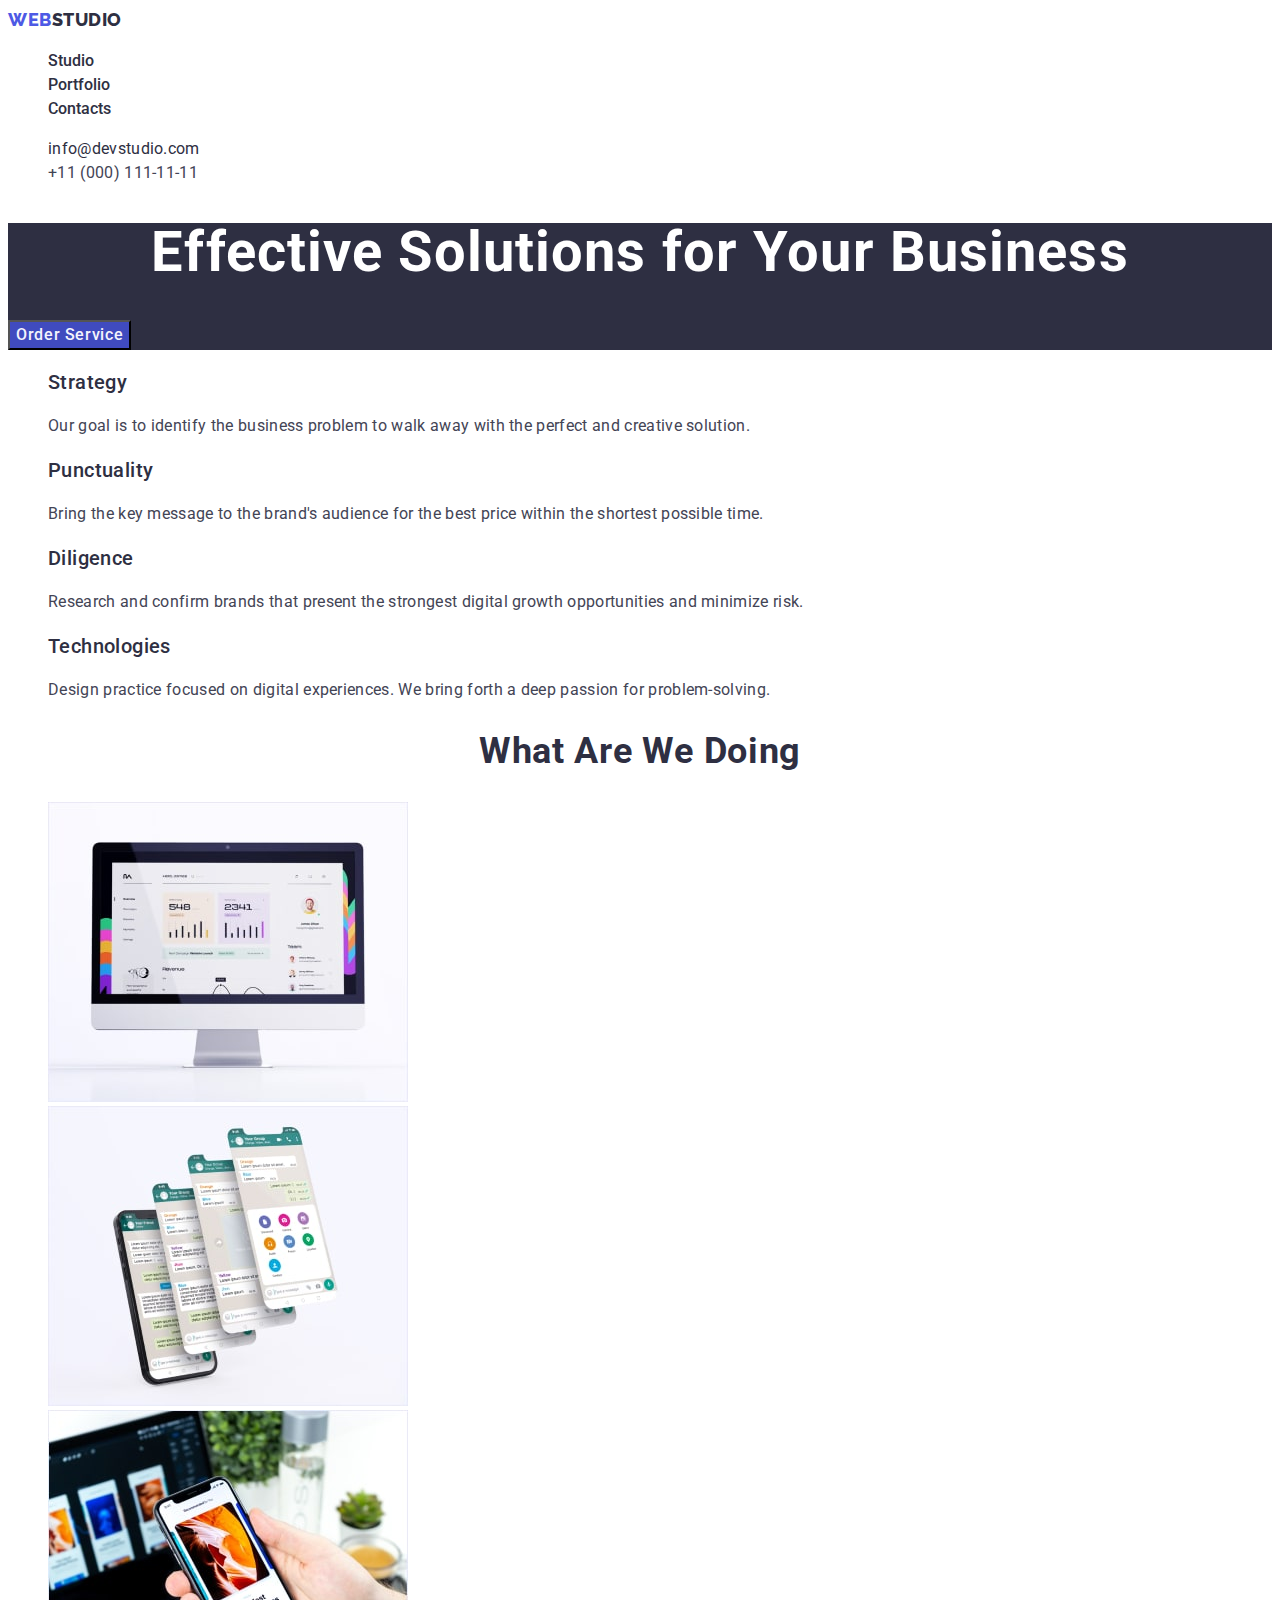
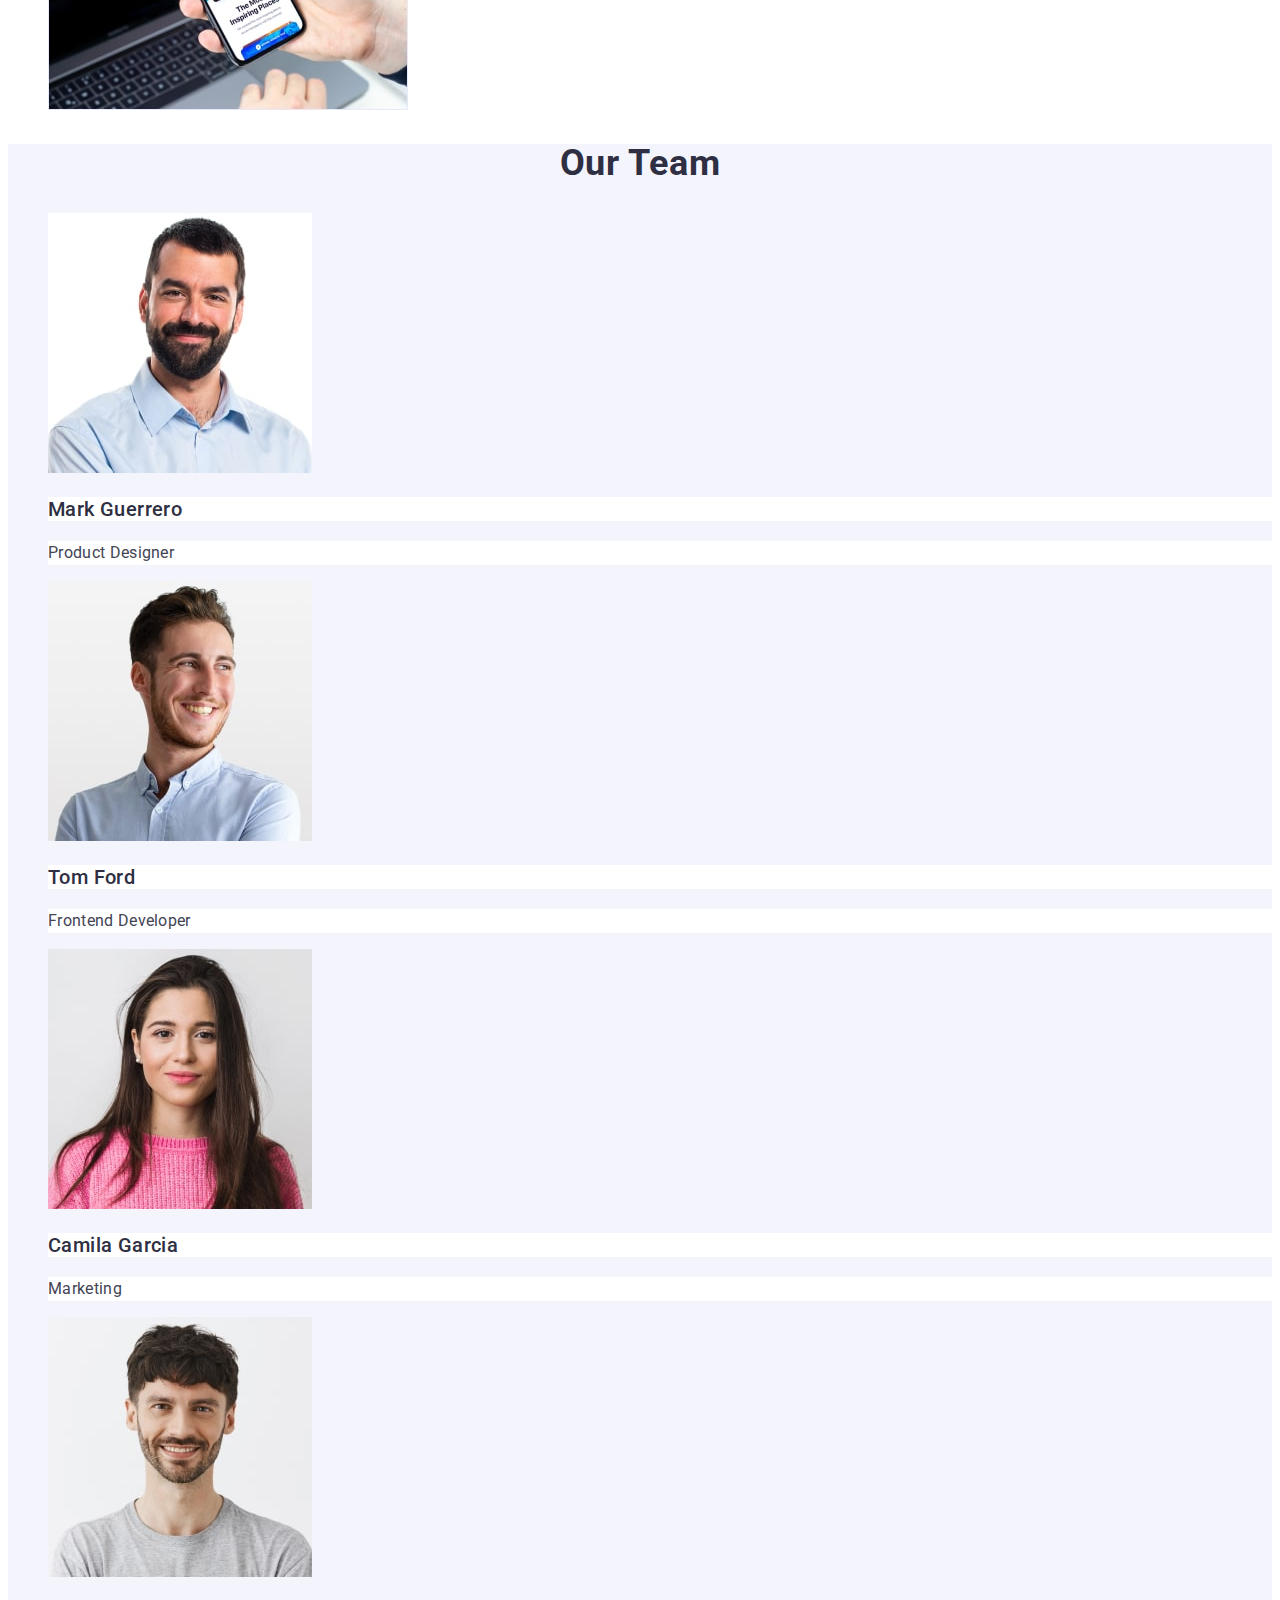
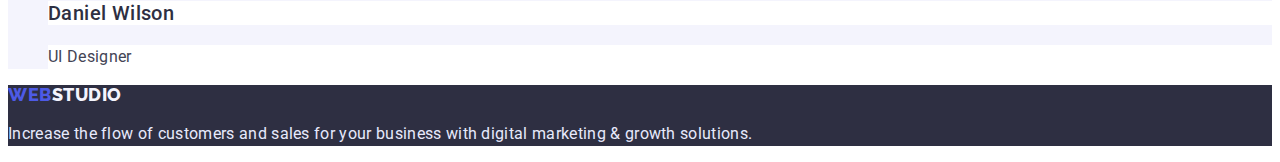
==== index.html @ a4a8c256 "Initial commit" ====
<!DOCTYPE html>
<html lang="en">
  <head>
    <meta charset="UTF-8" />
    <meta http-equiv="X-UA-Compatible" content="IE=edge" />
    <meta name="viewport" content="width=device-width, initial-scale=1.0" />
    <title>Студия</title>
    <link rel="preconnect" href="https://fonts.googleapis.com" />
    <link rel="preconnect" href="https://fonts.gstatic.com" crossorigin />
    <link
      href="https://fonts.googleapis.com/css2?family=Raleway:wght@800&family=Roboto:wght@400;500;700;900&display=swap"
      rel="stylesheet"
    />
    <link rel="stylesheet" href="./CSS/style.css" />
  </head>
  <body>
    <!-- Top line -->
    <header>
      <nav class="site-nav">
        <a class="link" href="./index.html"
          ><span class="logo">Web</span><span class="logo-st">Studio</span></a
        >
        <ul class="site-nav list">
          <li>
            <a class="site-nav link" href="./index.html" target="_blank"
              >Studio</a
            >
          </li>
          <li>
            <a class="site-nav link" href="./portfolio.html">Portfolio</a>
          </li>
          <li><a class="site-nav link" href="">Contacts</a></li>
        </ul>
      </nav>
      <address>
        <ul class="auto-nav list">
          <li>
            <a class="info" href="mailto:info@devstudio.com"
              >info@devstudio.com</a
            >
          </li>
          <li>
            <a class="info-tel" href="tel:+110001111111">+11 (000) 111-11-11</a>
          </li>
        </ul>
      </address>
    </header>
    <main>
      <!--Hero-->
      <section class="hero">
        <h1 class="hero-title">Effective Solutions for Your Business</h1>
        <button class="button-hero" type="button">Order Service</button>
      </section>
      <!-- Section-1-->
      <section class="section-benefit">
        <h2 class="visually-hidden">Benefit</h2>
        <ul class="list-benefit list">
          <li>
            <h3 class="list-benefit-item">Strategy</h3>
            <p class="list-benefit-text">
              Our goal is to identify the business problem to walk away with the
              perfect and creative solution.
            </p>
          </li>
          <li>
            <h3 class="list-benefit-item">Punctuality</h3>
            <p class="list-benefit-text">
              Bring the key message to the brand's audience for the best price
              within the shortest possible time.
            </p>
          </li>
          <li>
            <h3 class="list-benefit-item">Diligence</h3>
            <p class="list-benefit-text">
              Research and confirm brands that present the strongest digital
              growth opportunities and minimize risk.
            </p>
          </li>
          <li>
            <h3 class="list-benefit-item">Technologies</h3>
            <p class="list-benefit-text">
              Design practice focused on digital experiences. We bring forth a
              deep passion for problem-solving.
            </p>
          </li>
        </ul>
      </section>
      <!-- section-2 -->
      <section class="section">
        <h2 class="section-title">What are we doing</h2>
        <ul class="list-simple list">
          <li>
            <img
              src="./images/monitor.jpg"
              alt="monitor"
              width="360"
              height="300"
            />
          </li>
          <li>
            <img
              src="./images/smartphone.jpg"
              alt="smartphone"
              width="360"
              height="300"
            />
          </li>
          <li>
            <img
              src="./images/mscolor.jpg"
              alt="mscolor"
              width="360"
              height="300"
            />
          </li>
        </ul>
      </section>
      <!-- Section-3 -->
      <section class="section-team">
        <h2 class="section-title">Our Team</h2>
        <ul class="list-team list">
          <li>
            <img
              src="./images/imgmarkguerrero.jpg"
              alt="Mark-Guerrero"
              width="264"
              height="260"
            />
            <h3 class="list-team-name">Mark Guerrero</h3>
            <p class="list-team-prof">Product Designer</p>
          </li>
          <li>
            <img
              src="./images/imgtomford.jpg"
              alt="Tom-Ford"
              width="264"
              height="260"
            />
            <h3 class="list-team-name">Tom Ford</h3>
            <p class="list-team-prof">Frontend Developer</p>
          </li>
          <li>
            <img
              src="./images/imgcamilagarcia.jpg"
              alt="Camila-Garcia"
              width="264"
              height="260"
            />
            <h3 class="list-team-name">Camila Garcia</h3>
            <p class="list-team-prof">Marketing</p>
          </li>
          <li>
            <img
              src="./images/imgdanielwilson.jpg"
              alt="Daniel-Wilson"
              width="264"
              height="260"
            />
            <h3 class="list-team-name">Daniel Wilson</h3>
            <p class="list-team-prof">UI Designer</p>
          </li>
        </ul>
      </section>
    </main>
    <!-- Footer  -->
    <footer class="appeal">
      <a class="link" href="./index.html"
        ><span class="logo">Web</span><span class="logo-second">Studio</span></a
      >
      <p class="appeal-text">
        Increase the flow of customers and sales for your business with digital
        marketing & growth solutions.
      </p>
    </footer>
  </body>
</html>
---- CSS/style.css ----
/* цвет основного текста  #2E2F42 */
/* цвет вторичного текста #434455 */
/* белый #FFFFFF */
/* акцент #4D5AE5 */
/* призыв под логотипом #E7E9FC
/* цвет лого "studio" #F4F4FD */
/* цвет фона хедера #FFFFFF */
/* цвет фона  Hero #2E2F42 */
/* цвет фона Section 1 #E5E5E5 */
/* цвет фона Section 2 #E5E5E5 */
/* цвет фона Section 3 #F4F4FD */
/* цвет фона футера #2E2F42 */
:root {
  --primary-text-color: #2e2f42;
  --title-text-color: #434455;
  --accent: #4d5ae5;
  --primary-white-color: #ffffff;
  --primery-btn-color: #f4f4fd;
}

body {
  font-family: "Roboto", sans-serif;
  background: var(--primary-white-color);
  color: var(--primary-text-color);
}
address {
  font-style: normal;
}
.list {
  list-style: none;
}
.link {
  text-decoration: none;
}
/* -----------------Site Nav----------- */
.site-nav .link {
  font-weight: 500;
  font-size: 16px;
  line-height: 1.5;
  color: var(--primary-text-color);
}
.site-nav:hover,
.site-nav:focus {
  color: var(--accent);
}
.auto-nav {
  font-size: 16px;
  line-height: 1.5;
  color: var(--primary-text-color);
}
/* -----------------header---------------- */
.logo {
  font-family: "Raleway", sans-serif;
  font-weight: 800;
  font-size: 18px;
  line-height: 1.33px;
  color: var(--accent);
  letter-spacing: 0.03em;
  text-transform: uppercase;
}

.logo-st {
  font-family: "Raleway", sans-serif;
  font-weight: 800;
  font-size: 18px;
  line-height: 1.33;
  color: var(--primary-text-color);
  letter-spacing: 0.03em;
  text-transform: uppercase;
}
.info {
  text-decoration: none;
  color: var(--primary-text-color);
  letter-spacing: 0.02em;
}
.info:hover,
.info:focus {
  color: var(--accent);
}
.info-tel {
  text-decoration: none;
  color: var(--title-text-color);
  letter-spacing: 0.02em;
}
.info-tel:hover,
.info-tel:focus {
  color: var(--accent);
}
/* ------------HERO---------------------- */
.hero {
  background: #2e2f42;
}
.hero-title {
  font-size: 56px;
  line-height: 1.07;
  color: var(--primary-white-color);
  text-align: center;
  letter-spacing: 0.02em;
}
/* -------------Section---------------- */
.section {
  color: var(--primary-text-color);
  background: var(--primary-white-color);
}
.section-title {
  font-weight: 700;
  font-size: 36px;
  line-height: 1.11;
  color: var(--primary-text-color);
  text-align: center;
  letter-spacing: 0.02em;
  text-transform: capitalize;
}
.list-benefit {
  color: var(--primary-text-color);
}
.list-benefit-item {
  font-weight: 500;
  font-size: 20px;
  line-height: 1.2;
  color: var(--primary-text-color);
  letter-spacing: 0.02em;
}
.list-benefit-text {
  font-size: 16px;
  line-height: 1.5;
  color: var(--title-text-color);
  letter-spacing: 0.02em;
}
.section-team {
  background: var(--primery-btn-color);
}
.list-team {
}
.list-team-name {
  font-weight: 500;
  font-size: 20px;
  line-height: 1.2;
  color: var(--primary-text-color);

  letter-spacing: 0.02em;
  background: var(--primary-white-color);
}
.list-team-prof {
  font-size: 16px;
  line-height: 1.5;
  color: var(--title-text-color);

  letter-spacing: 0.02em;
  background: var(--primary-white-color);
}

/*----------------- Footer------------ */
.appeal {
  background: var(--primary-text-color);
}
.logo-second {
  font-family: "Raleway", sans-serif;
  font-weight: 800;
  font-size: 18px;
  line-height: 1.16;
  color: var(--primery-btn-color);
  letter-spacing: 0.03em;
  text-transform: uppercase;
}
.appeal-text {
  font-size: 16px;
  line-height: 1.5;
  color: #e7e9fc;
  letter-spacing: 0.02em;
}
/*------------Button Hero ---------------*/
.button-hero {
  font-family: "Roboto", sans-serif;
  font-weight: 500;
  font-size: 16px;
  line-height: 1.5;
  display: flex;
  align-items: center;
  letter-spacing: 0.04em;
  color: var(--primery-btn-color);
  background: #404bbf;
  cursor: pointer;
}
.button-hero:hover,
.button-hero:focus {
  color: #404bbf;
  background: var(--primary-white-color);
}
/* -------------Button---------------- */
.button {
  font-family: "Roboto", sans-serif;
  font-weight: 500;
  font-size: 16px;
  line-height: 1.5;
  align-items: center;
  text-align: center;
  letter-spacing: 0.04em;
  color: var(--accent);
  background: var(--primery-btn-color);
  cursor: pointer;
}
.button:hover,
.button:focus {
  color: var(--primary-white-color);
  background: var(--accent);
}
/* ----------------portfolio file------------------*/
.example-item {
  font-weight: 500;
  font-size: 20px;
  line-height: 1.2;
  letter-spacing: 0.02em;
  color: var(--primary-text-color);
}
.example-title {
  font-size: 16px;
  line-height: 1.5;
  letter-spacing: 0.02em;
  color: var(--title-text-color);
}

/* --------------скрытый заголовок---------------- */
.visually-hidden {
  position: absolute;
  white-space: nowrap;
  width: 1px;
  height: 1px;
  overflow: hidden;
  border: 0;
  padding: 0;
  clip: rect(0 0 0 0);
  clip-path: inset(50%);
  margin: -1px;
}
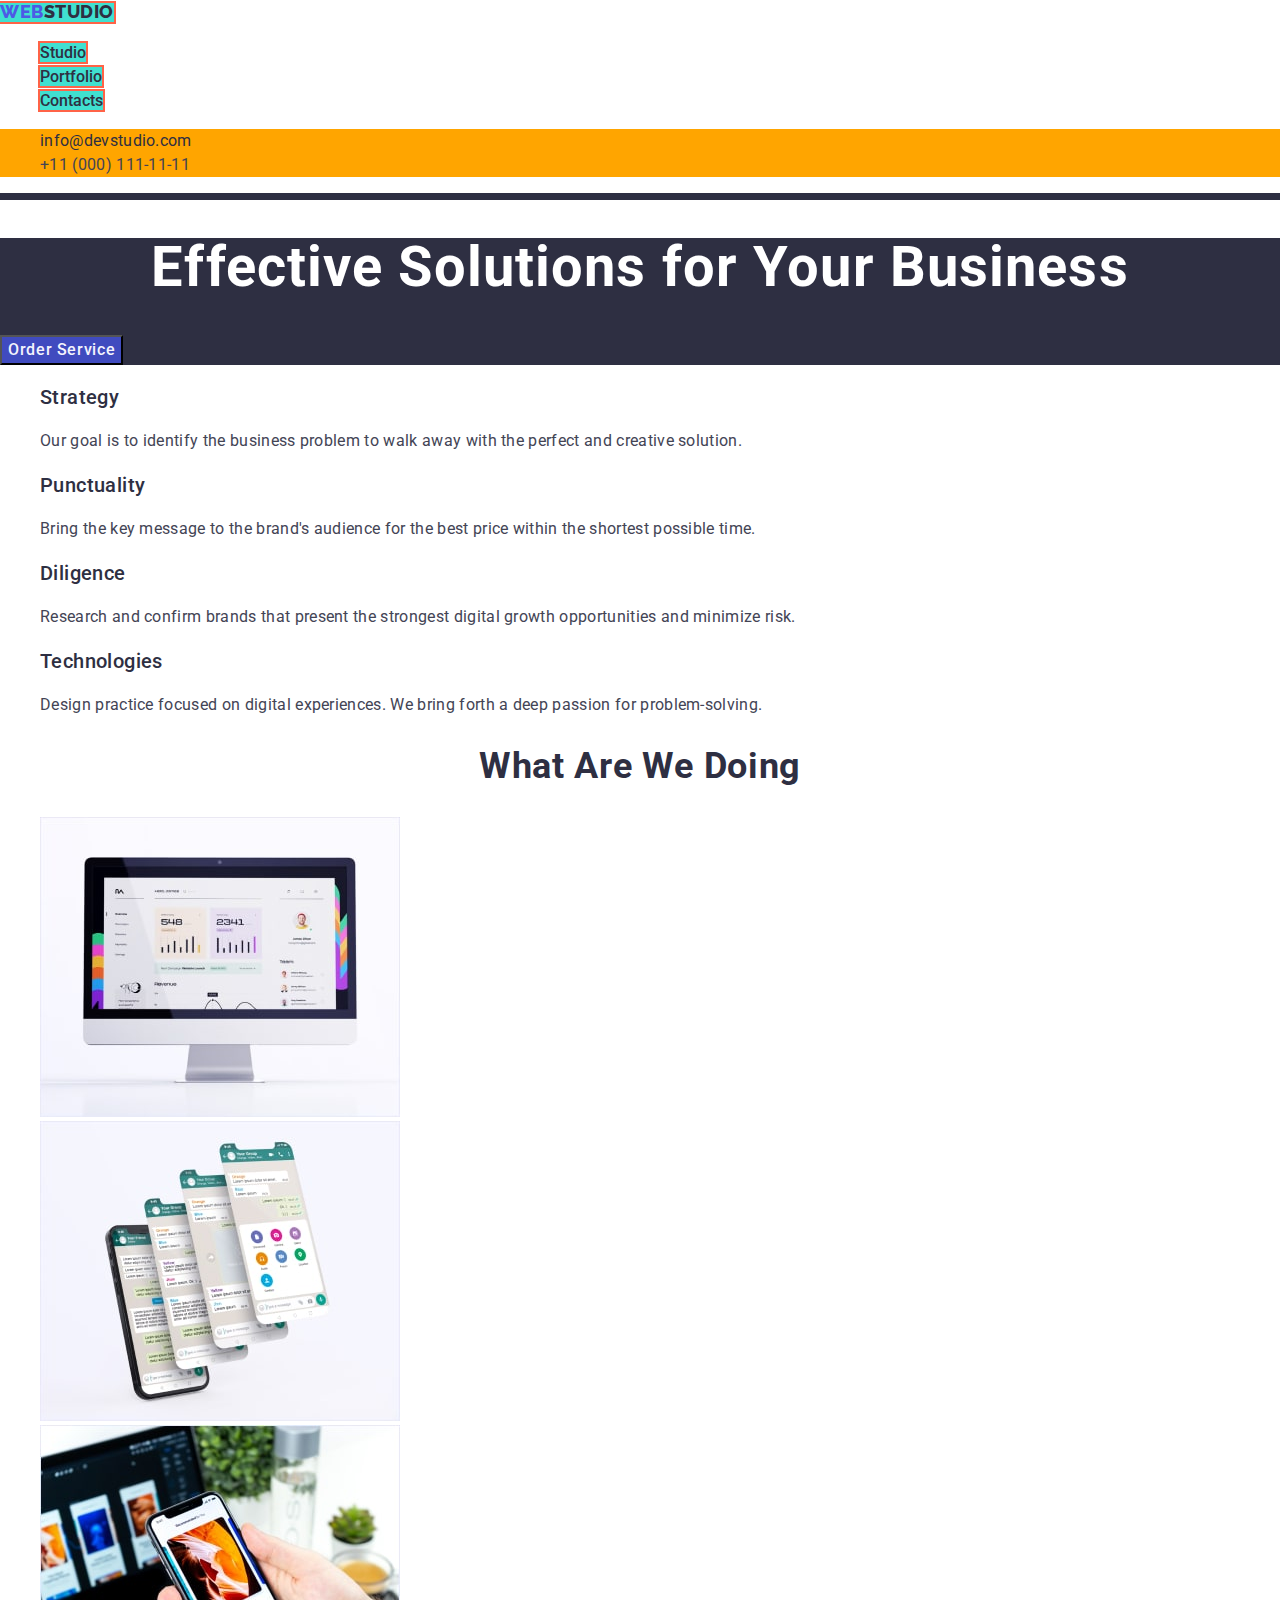
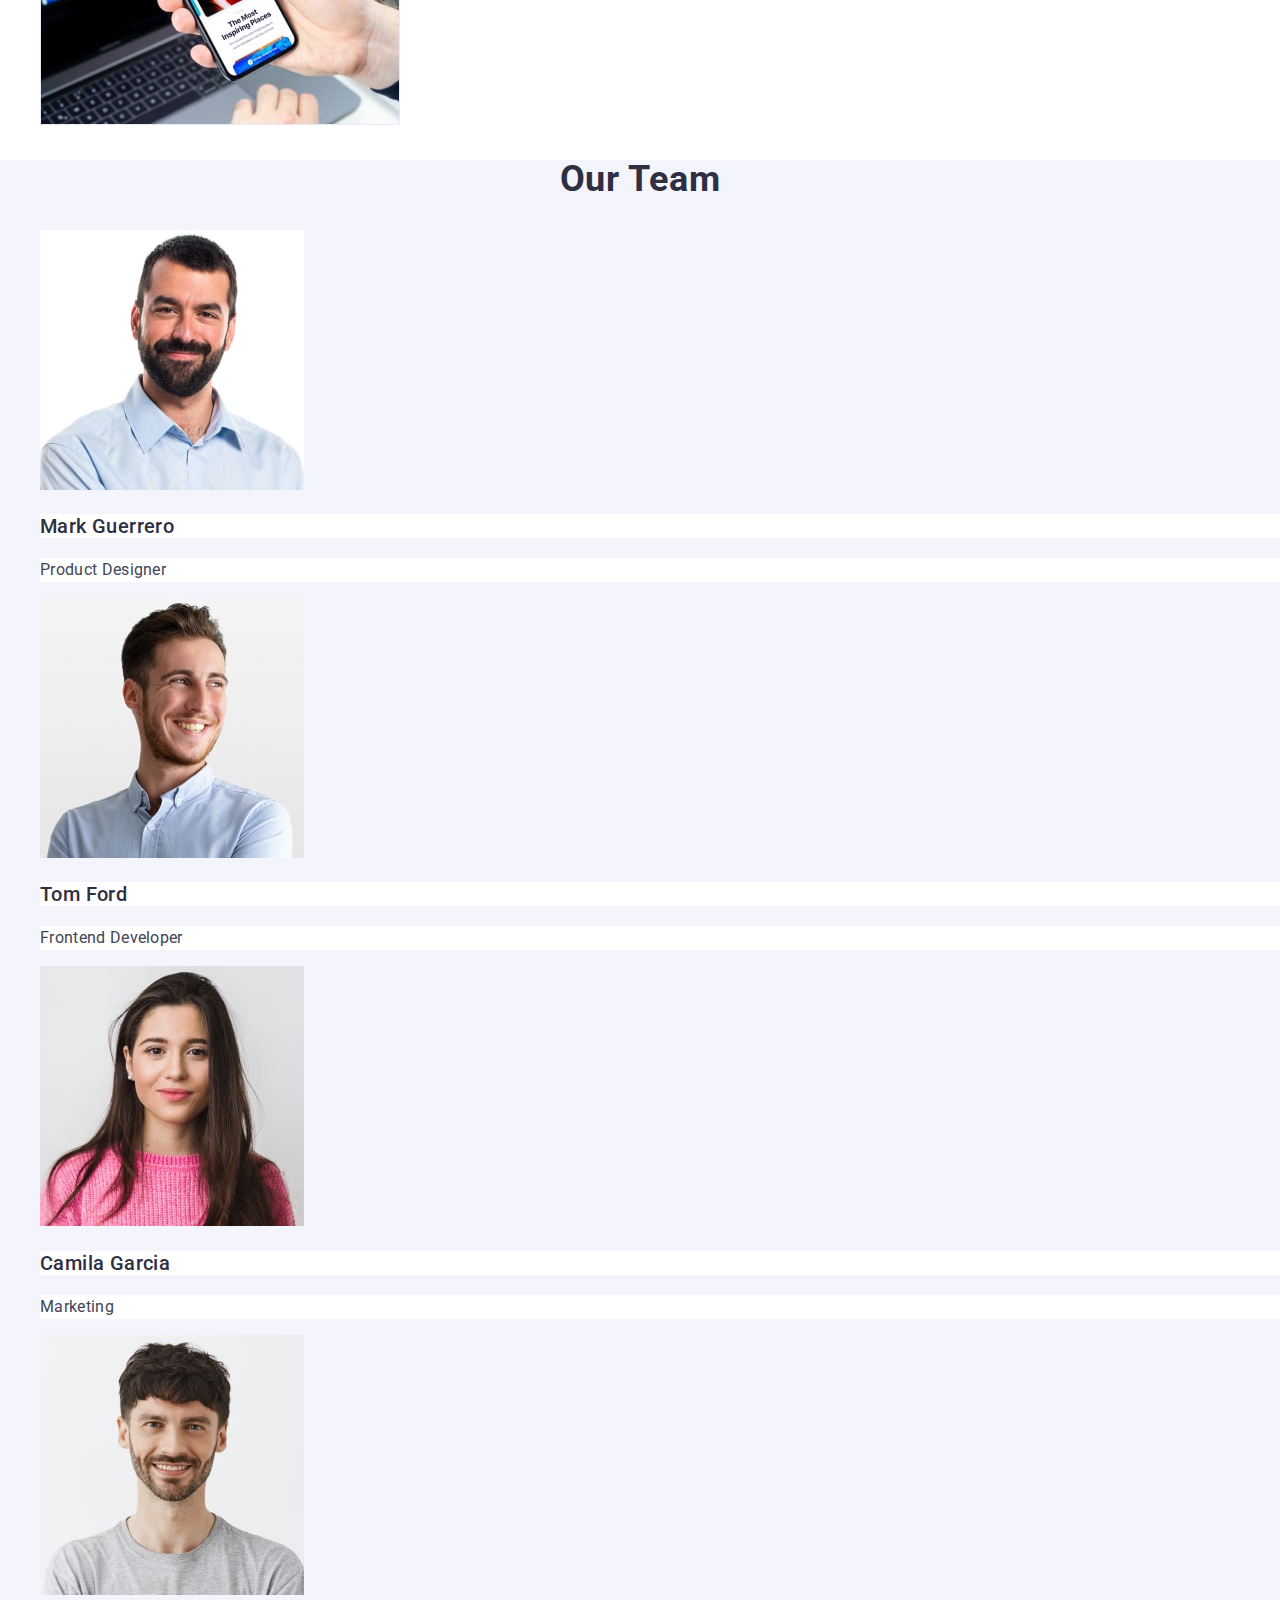
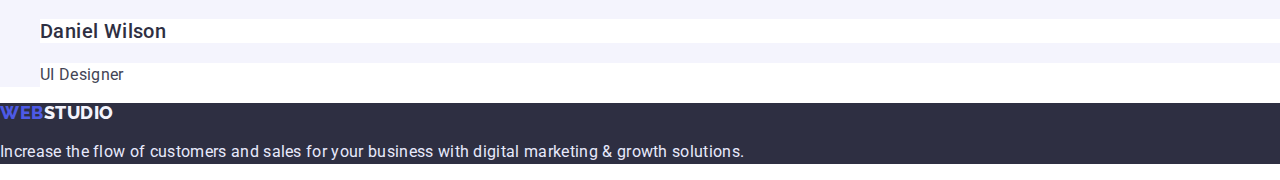
==== commit 4d41f5b6: "вставил нормолайз" ====
--- a/index.html
+++ b/index.html
@@ -11,11 +11,15 @@
       href="https://fonts.googleapis.com/css2?family=Raleway:wght@800&family=Roboto:wght@400;500;700;900&display=swap"
       rel="stylesheet"
     />
+    <link
+      rel="stylesheet"
+      href="	https://cdnjs.cloudflare.com/ajax/libs/modern-normalize/0.6.0/modern-normalize.min.css"
+    />
     <link rel="stylesheet" href="./CSS/style.css" />
   </head>
   <body>
     <!-- Top line -->
-    <header>
+    <header class="header">
       <nav class="site-nav">
         <a class="link" href="./index.html"
           ><span class="logo">Web</span><span class="logo-st">Studio</span></a
@@ -32,7 +36,7 @@
           <li><a class="site-nav link" href="">Contacts</a></li>
         </ul>
       </nav>
-      <address>
+      <address class="address">
         <ul class="auto-nav list">
           <li>
             <a class="info" href="mailto:info@devstudio.com"
--- a/CSS/style.css
+++ b/CSS/style.css
@@ -17,6 +17,14 @@
   --primary-white-color: #ffffff;
   --primery-btn-color: #f4f4fd;
 }
+html {
+  box-sizing: border-box;
+}
+*,
+*::before,
+*::after {
+  box-sizing: inherit;
+}
 
 body {
   font-family: "Roboto", sans-serif;
@@ -32,12 +40,30 @@
 .link {
   text-decoration: none;
 }
+.conteiner {
+  width: 1128px;
+  margin: 0 auto;
+}
+/* ---------------Header--------------- */
+.header {
+  /* outline: 2px solid transparent; */
+  border-bottom-width: 7px;
+  border-bottom-style: solid;
+  border-bottom-color: var(--primary-text-color);
+}
+.address {
+  /* outline: 2px solid transparent; */
+  background-color: orange;
+}
+
 /* -----------------Site Nav----------- */
 .site-nav .link {
   font-weight: 500;
   font-size: 16px;
   line-height: 1.5;
   color: var(--primary-text-color);
+  outline: 2px solid tomato;
+  background-color: turquoise;
 }
 .site-nav:hover,
 .site-nav:focus {
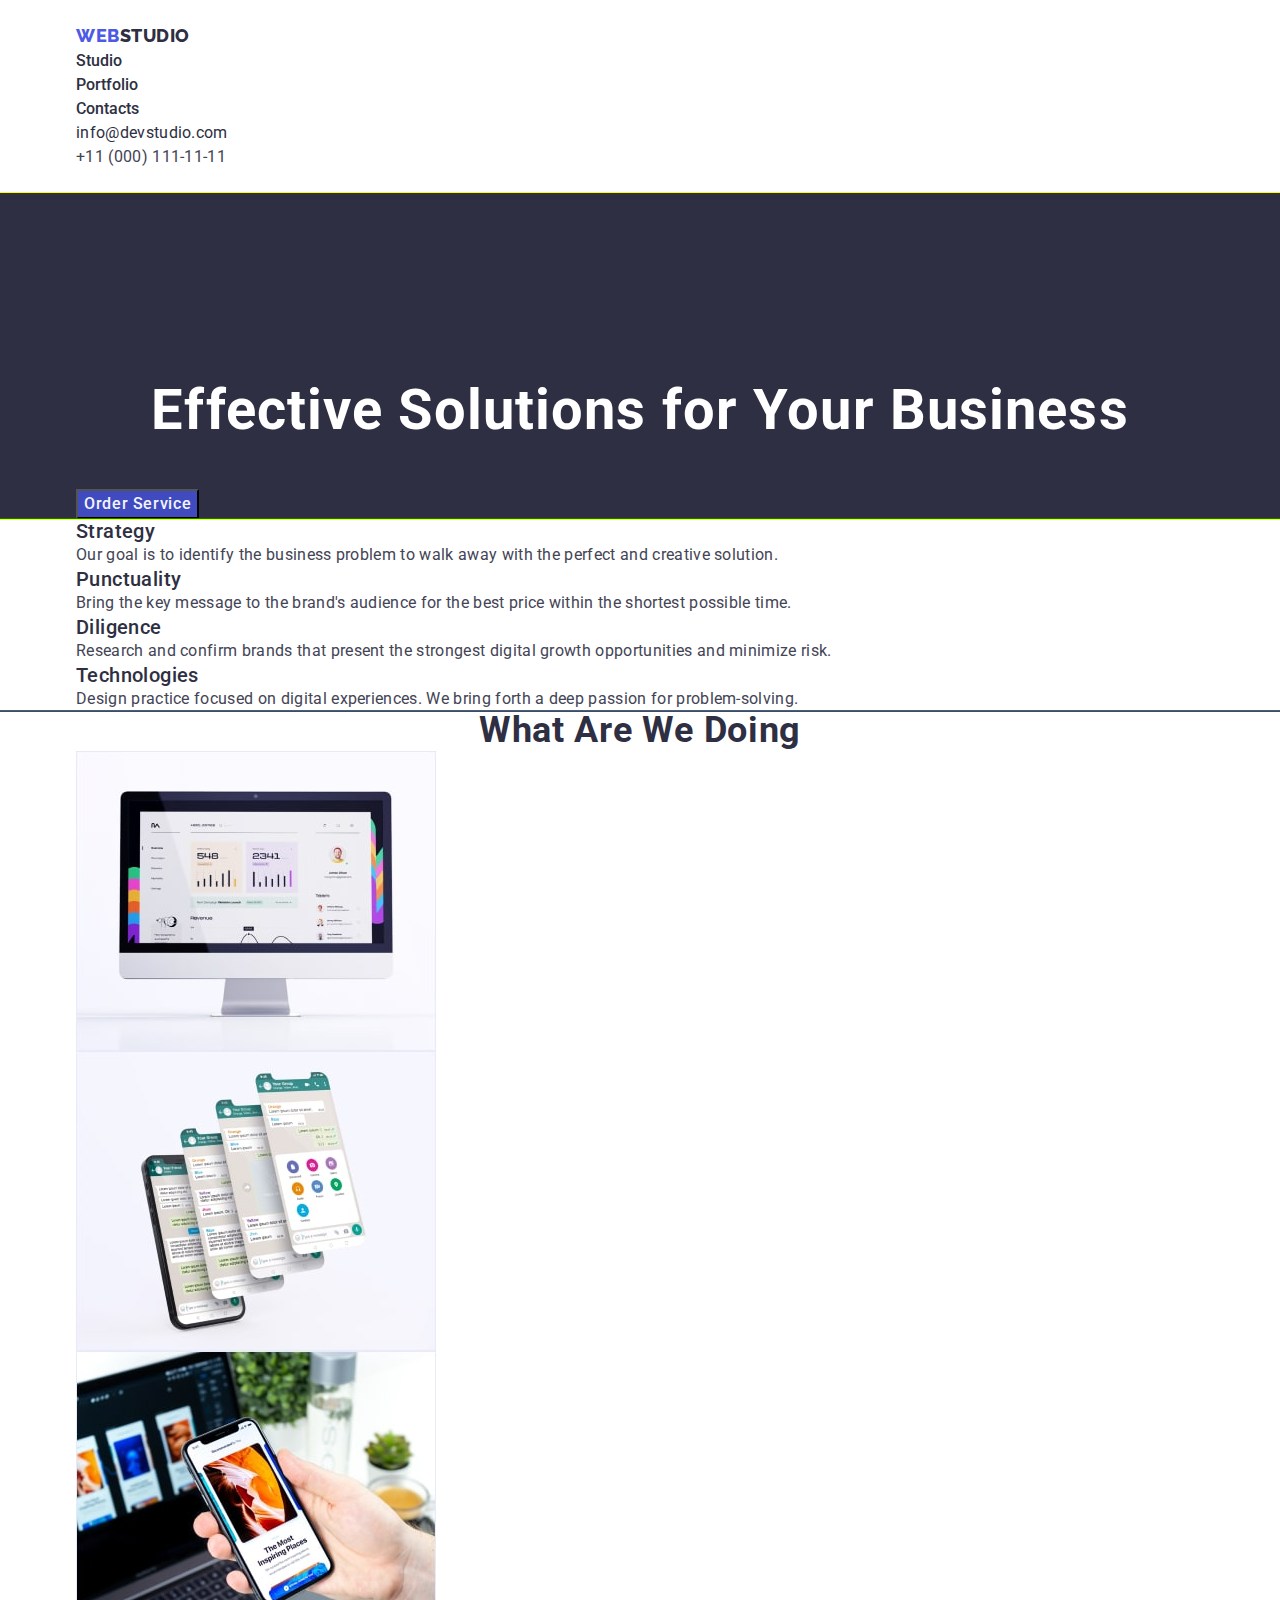
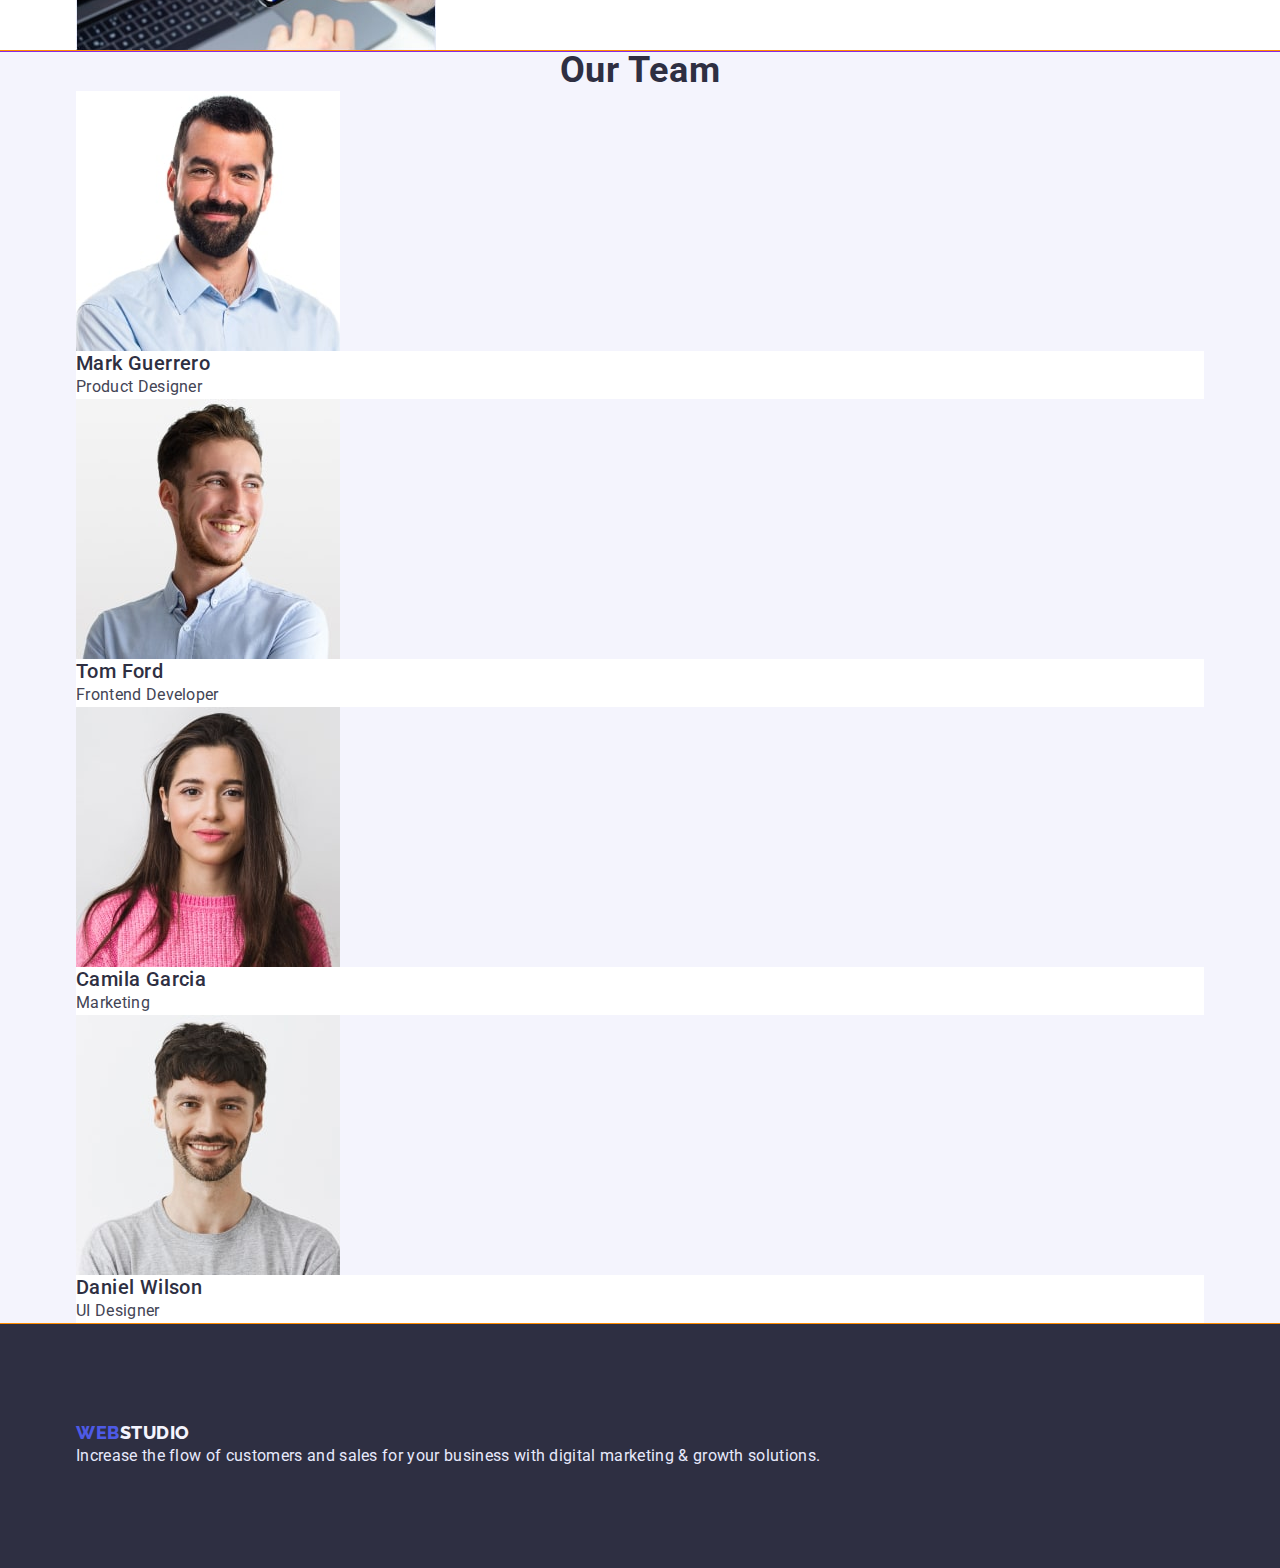
==== commit 61756cec: "prepear to flex" ====
--- a/index.html
+++ b/index.html
@@ -20,161 +20,176 @@
   <body>
     <!-- Top line -->
     <header class="header">
-      <nav class="site-nav">
-        <a class="link" href="./index.html"
-          ><span class="logo">Web</span><span class="logo-st">Studio</span></a
-        >
-        <ul class="site-nav list">
-          <li>
-            <a class="site-nav link" href="./index.html" target="_blank"
-              >Studio</a
-            >
-          </li>
-          <li>
-            <a class="site-nav link" href="./portfolio.html">Portfolio</a>
-          </li>
-          <li><a class="site-nav link" href="">Contacts</a></li>
-        </ul>
-      </nav>
-      <address class="address">
-        <ul class="auto-nav list">
-          <li>
-            <a class="info" href="mailto:info@devstudio.com"
-              >info@devstudio.com</a
-            >
-          </li>
-          <li>
-            <a class="info-tel" href="tel:+110001111111">+11 (000) 111-11-11</a>
-          </li>
-        </ul>
-      </address>
+      <div class="conteiner">
+        <nav class="site-nav">
+          <a class="link" href="./index.html"
+            ><span class="logo">Web</span><span class="logo-st">Studio</span></a
+          >
+          <ul class="site-nav list">
+            <li>
+              <a class="site-nav link" href="./index.html" target="_blank"
+                >Studio</a
+              >
+            </li>
+            <li>
+              <a class="site-nav link" href="./portfolio.html">Portfolio</a>
+            </li>
+            <li><a class="site-nav link" href="">Contacts</a></li>
+          </ul>
+        </nav>
+        <address class="address">
+          <ul class="auto-nav list">
+            <li>
+              <a class="info" href="mailto:info@devstudio.com"
+                >info@devstudio.com</a
+              >
+            </li>
+            <li>
+              <a class="info-tel" href="tel:+110001111111"
+                >+11 (000) 111-11-11</a
+              >
+            </li>
+          </ul>
+        </address>
+      </div>
     </header>
     <main>
       <!--Hero-->
       <section class="hero">
-        <h1 class="hero-title">Effective Solutions for Your Business</h1>
-        <button class="button-hero" type="button">Order Service</button>
+        <div class="conteiner">
+          <h1 class="hero-title">Effective Solutions for Your Business</h1>
+          <button class="button-hero" type="button">Order Service</button>
+        </div>
       </section>
       <!-- Section-1-->
       <section class="section-benefit">
-        <h2 class="visually-hidden">Benefit</h2>
-        <ul class="list-benefit list">
-          <li>
-            <h3 class="list-benefit-item">Strategy</h3>
-            <p class="list-benefit-text">
-              Our goal is to identify the business problem to walk away with the
-              perfect and creative solution.
-            </p>
-          </li>
-          <li>
-            <h3 class="list-benefit-item">Punctuality</h3>
-            <p class="list-benefit-text">
-              Bring the key message to the brand's audience for the best price
-              within the shortest possible time.
-            </p>
-          </li>
-          <li>
-            <h3 class="list-benefit-item">Diligence</h3>
-            <p class="list-benefit-text">
-              Research and confirm brands that present the strongest digital
-              growth opportunities and minimize risk.
-            </p>
-          </li>
-          <li>
-            <h3 class="list-benefit-item">Technologies</h3>
-            <p class="list-benefit-text">
-              Design practice focused on digital experiences. We bring forth a
-              deep passion for problem-solving.
-            </p>
-          </li>
-        </ul>
+        <div class="conteiner">
+          <h2 class="visually-hidden">Benefit</h2>
+          <ul class="list-benefit list">
+            <li>
+              <h3 class="list-benefit-item">Strategy</h3>
+              <p class="list-benefit-text">
+                Our goal is to identify the business problem to walk away with
+                the perfect and creative solution.
+              </p>
+            </li>
+            <li>
+              <h3 class="list-benefit-item">Punctuality</h3>
+              <p class="list-benefit-text">
+                Bring the key message to the brand's audience for the best price
+                within the shortest possible time.
+              </p>
+            </li>
+            <li>
+              <h3 class="list-benefit-item">Diligence</h3>
+              <p class="list-benefit-text">
+                Research and confirm brands that present the strongest digital
+                growth opportunities and minimize risk.
+              </p>
+            </li>
+            <li>
+              <h3 class="list-benefit-item">Technologies</h3>
+              <p class="list-benefit-text">
+                Design practice focused on digital experiences. We bring forth a
+                deep passion for problem-solving.
+              </p>
+            </li>
+          </ul>
+        </div>
       </section>
       <!-- section-2 -->
       <section class="section">
-        <h2 class="section-title">What are we doing</h2>
-        <ul class="list-simple list">
-          <li>
-            <img
-              src="./images/monitor.jpg"
-              alt="monitor"
-              width="360"
-              height="300"
-            />
-          </li>
-          <li>
-            <img
-              src="./images/smartphone.jpg"
-              alt="smartphone"
-              width="360"
-              height="300"
-            />
-          </li>
-          <li>
-            <img
-              src="./images/mscolor.jpg"
-              alt="mscolor"
-              width="360"
-              height="300"
-            />
-          </li>
-        </ul>
+        <div class="conteiner">
+          <h2 class="section-title">What are we doing</h2>
+          <ul class="list-simple list">
+            <li>
+              <img
+                src="./images/monitor.jpg"
+                alt="monitor"
+                width="360"
+                height="300"
+              />
+            </li>
+            <li>
+              <img
+                src="./images/smartphone.jpg"
+                alt="smartphone"
+                width="360"
+                height="300"
+              />
+            </li>
+            <li>
+              <img
+                src="./images/mscolor.jpg"
+                alt="mscolor"
+                width="360"
+                height="300"
+              />
+            </li>
+          </ul>
+        </div>
       </section>
       <!-- Section-3 -->
       <section class="section-team">
-        <h2 class="section-title">Our Team</h2>
-        <ul class="list-team list">
-          <li>
-            <img
-              src="./images/imgmarkguerrero.jpg"
-              alt="Mark-Guerrero"
-              width="264"
-              height="260"
-            />
-            <h3 class="list-team-name">Mark Guerrero</h3>
-            <p class="list-team-prof">Product Designer</p>
-          </li>
-          <li>
-            <img
-              src="./images/imgtomford.jpg"
-              alt="Tom-Ford"
-              width="264"
-              height="260"
-            />
-            <h3 class="list-team-name">Tom Ford</h3>
-            <p class="list-team-prof">Frontend Developer</p>
-          </li>
-          <li>
-            <img
-              src="./images/imgcamilagarcia.jpg"
-              alt="Camila-Garcia"
-              width="264"
-              height="260"
-            />
-            <h3 class="list-team-name">Camila Garcia</h3>
-            <p class="list-team-prof">Marketing</p>
-          </li>
-          <li>
-            <img
-              src="./images/imgdanielwilson.jpg"
-              alt="Daniel-Wilson"
-              width="264"
-              height="260"
-            />
-            <h3 class="list-team-name">Daniel Wilson</h3>
-            <p class="list-team-prof">UI Designer</p>
-          </li>
-        </ul>
+        <div class="conteiner">
+          <h2 class="section-title">Our Team</h2>
+          <ul class="list-team list">
+            <li>
+              <img
+                src="./images/imgmarkguerrero.jpg"
+                alt="Mark-Guerrero"
+                width="264"
+                height="260"
+              />
+              <h3 class="list-team-name">Mark Guerrero</h3>
+              <p class="list-team-prof">Product Designer</p>
+            </li>
+            <li>
+              <img
+                src="./images/imgtomford.jpg"
+                alt="Tom-Ford"
+                width="264"
+                height="260"
+              />
+              <h3 class="list-team-name">Tom Ford</h3>
+              <p class="list-team-prof">Frontend Developer</p>
+            </li>
+            <li>
+              <img
+                src="./images/imgcamilagarcia.jpg"
+                alt="Camila-Garcia"
+                width="264"
+                height="260"
+              />
+              <h3 class="list-team-name">Camila Garcia</h3>
+              <p class="list-team-prof">Marketing</p>
+            </li>
+            <li>
+              <img
+                src="./images/imgdanielwilson.jpg"
+                alt="Daniel-Wilson"
+                width="264"
+                height="260"
+              />
+              <h3 class="list-team-name">Daniel Wilson</h3>
+              <p class="list-team-prof">UI Designer</p>
+            </li>
+          </ul>
+        </div>
       </section>
     </main>
     <!-- Footer  -->
     <footer class="appeal">
-      <a class="link" href="./index.html"
-        ><span class="logo">Web</span><span class="logo-second">Studio</span></a
-      >
-      <p class="appeal-text">
-        Increase the flow of customers and sales for your business with digital
-        marketing & growth solutions.
-      </p>
+      <div class="conteiner">
+        <a class="link" href="./index.html"
+          ><span class="logo">Web</span
+          ><span class="logo-second">Studio</span></a
+        >
+        <p class="appeal-text">
+          Increase the flow of customers and sales for your business with
+          digital marketing & growth solutions.
+        </p>
+      </div>
     </footer>
   </body>
 </html>
--- a/CSS/style.css
+++ b/CSS/style.css
@@ -25,7 +25,19 @@
 *::after {
   box-sizing: inherit;
 }
-
+p,
+h1,
+h2,
+h3,
+h4,
+h5,
+h6 {
+  margin: 0;
+}
+ul {
+  margin: 0;
+  padding-left: 0;
+}
 body {
   font-family: "Roboto", sans-serif;
   background: var(--primary-white-color);
@@ -34,26 +46,31 @@
 address {
   font-style: normal;
 }
+img {
+  display: block;
+}
 .list {
   list-style: none;
 }
 .link {
   text-decoration: none;
+  display: inline-block;
 }
 .conteiner {
-  width: 1128px;
+  width: 1158px;
+  /* padding-left: 15px;
+  padding-right: 15px; */
+  padding: 0 15px;
+  /* outline: 2px solid red; */
   margin: 0 auto;
 }
 /* ---------------Header--------------- */
 .header {
-  /* outline: 2px solid transparent; */
-  border-bottom-width: 7px;
-  border-bottom-style: solid;
-  border-bottom-color: var(--primary-text-color);
+  padding-top: 24px;
+  padding-bottom: 24px;
 }
 .address {
   /* outline: 2px solid transparent; */
-  background-color: orange;
 }
 
 /* -----------------Site Nav----------- */
@@ -62,8 +79,6 @@
   font-size: 16px;
   line-height: 1.5;
   color: var(--primary-text-color);
-  outline: 2px solid tomato;
-  background-color: turquoise;
 }
 .site-nav:hover,
 .site-nav:focus {
@@ -115,6 +130,7 @@
 /* ------------HERO---------------------- */
 .hero {
   background: #2e2f42;
+  outline: 1px solid yellow;
 }
 .hero-title {
   font-size: 56px;
@@ -122,11 +138,14 @@
   color: var(--primary-white-color);
   text-align: center;
   letter-spacing: 0.02em;
+  padding-top: 188px;
+  margin-bottom: 48px;
 }
 /* -------------Section---------------- */
 .section {
   color: var(--primary-text-color);
   background: var(--primary-white-color);
+  outline: 1px solid blueviolet;
 }
 .section-title {
   font-weight: 700;
@@ -137,6 +156,9 @@
   letter-spacing: 0.02em;
   text-transform: capitalize;
 }
+.section-benefit {
+  outline: 1px solid green;
+}
 .list-benefit {
   color: var(--primary-text-color);
 }
@@ -155,6 +177,7 @@
 }
 .section-team {
   background: var(--primery-btn-color);
+  outline: 1px solid darkorange;
 }
 .list-team {
 }
@@ -179,6 +202,8 @@
 /*----------------- Footer------------ */
 .appeal {
   background: var(--primary-text-color);
+  padding-top: 100px;
+  padding-bottom: 100px;
 }
 .logo-second {
   font-family: "Raleway", sans-serif;
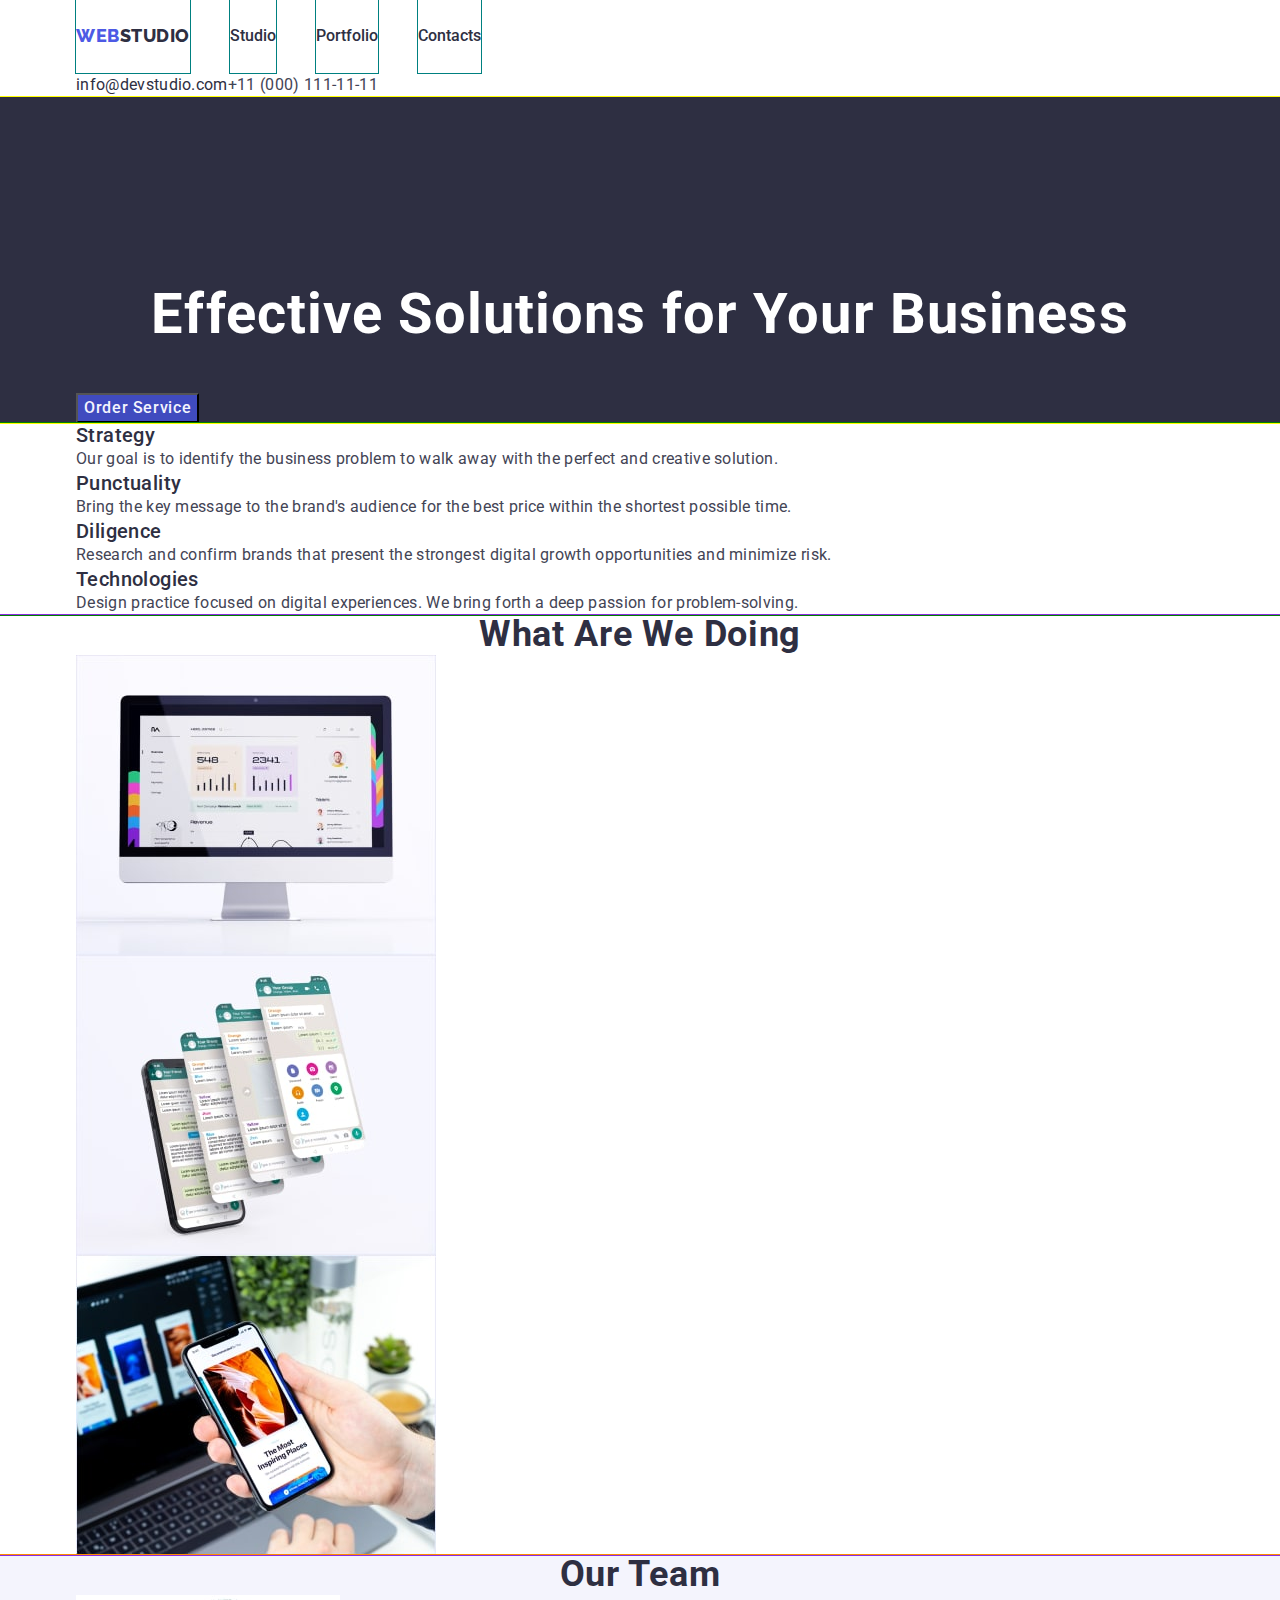
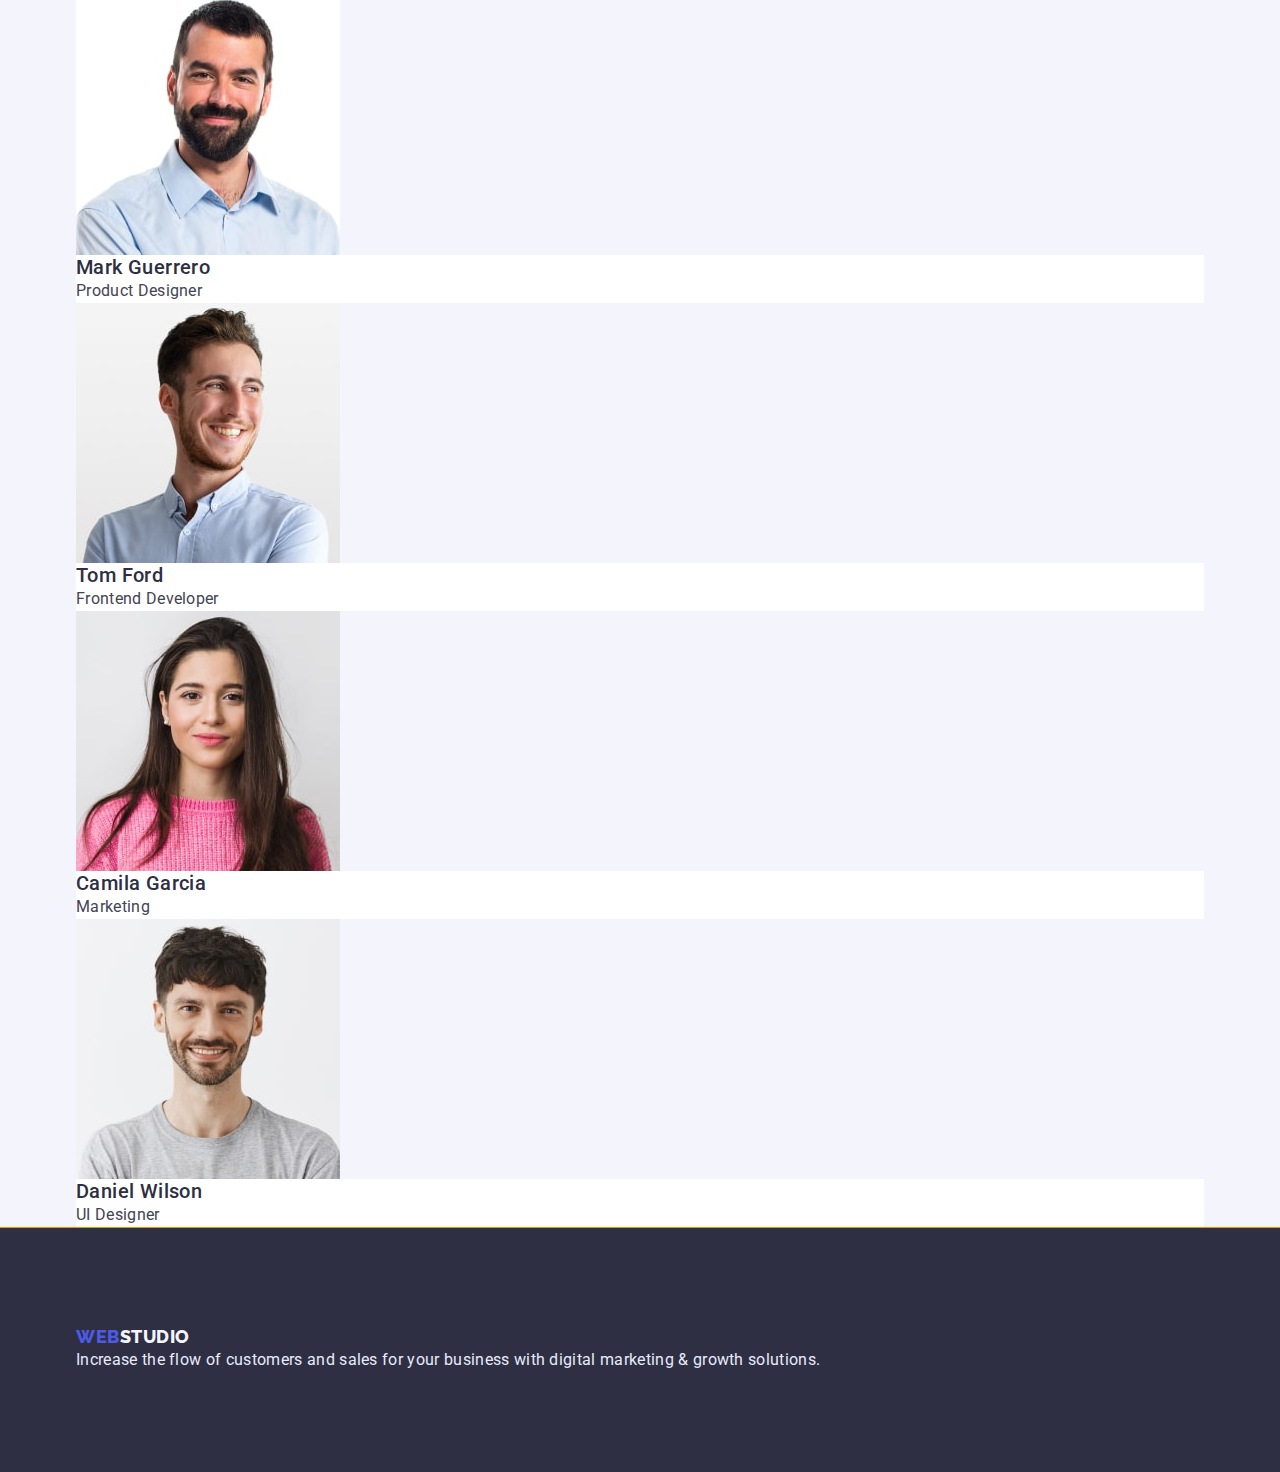
==== commit 8709eea5: "работа с хедером" ====
--- a/index.html
+++ b/index.html
@@ -22,19 +22,19 @@
     <header class="header">
       <div class="conteiner">
         <nav class="site-nav">
-          <a class="link" href="./index.html"
+          <a class="link item" href="./index.html"
             ><span class="logo">Web</span><span class="logo-st">Studio</span></a
           >
           <ul class="site-nav list">
-            <li>
+            <li class="item">
               <a class="site-nav link" href="./index.html" target="_blank"
                 >Studio</a
               >
             </li>
-            <li>
+            <li class="item">
               <a class="site-nav link" href="./portfolio.html">Portfolio</a>
-            </li>
-            <li><a class="site-nav link" href="">Contacts</a></li>
+            </li class="item">
+            <li class="item"><a class="site-nav link" href="">Contacts</a></li>
           </ul>
         </nav>
         <address class="address">
--- a/CSS/style.css
+++ b/CSS/style.css
@@ -65,29 +65,52 @@
   margin: 0 auto;
 }
 /* ---------------Header--------------- */
-.header {
+/* .header {
+  padding-top: 24px;
+  padding-bottom: 24px; */
+}
+/* .site-nav {
+  display: flex;
+} */
+.address {
+  outline: 2px solid transparent;
+  display: flex;
+}
+
+/* -----------------Site Nav----------- */
+.site-nav .link {
+  font-weight: 500;
+  font-size: 16px;
+  line-height: 1.5;
+  color: var(--primary-text-color);
   padding-top: 24px;
   padding-bottom: 24px;
 }
-.address {
-  /* outline: 2px solid transparent; */
-}
-
-/* -----------------Site Nav----------- */
-.site-nav .link {
-  font-weight: 500;
-  font-size: 16px;
-  line-height: 1.5;
-  color: var(--primary-text-color);
-}
 .site-nav:hover,
 .site-nav:focus {
   color: var(--accent);
 }
+.site-nav {
+  display: flex;
+  /* outline: 1px solid tomato; */
+}
+
+.item {
+  margin-right: 40px;
+  outline: 1px solid teal;
+}
+
+.item:last-child {
+  margin-right: 0;
+}
+
 .auto-nav {
   font-size: 16px;
   line-height: 1.5;
   color: var(--primary-text-color);
+}
+.auto-nav {
+  display: flex;
 }
 /* -----------------header---------------- */
 .logo {
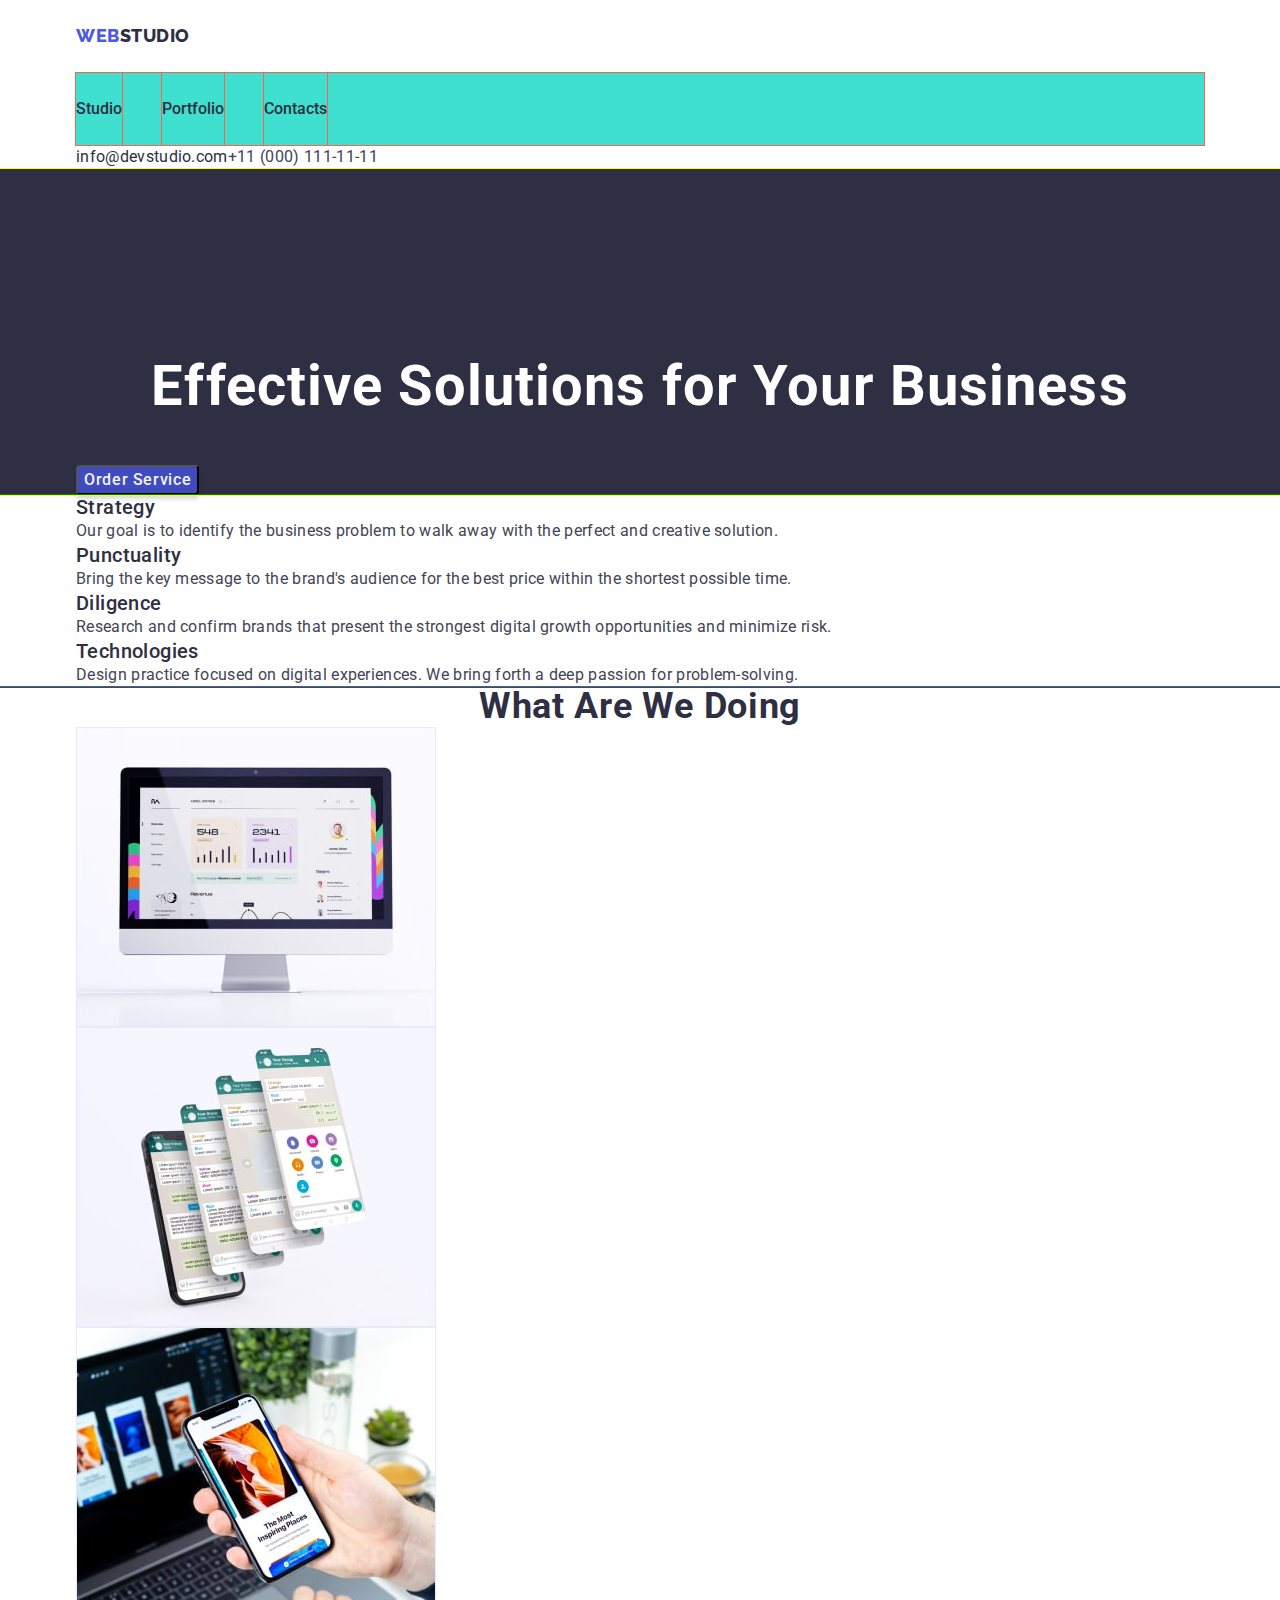
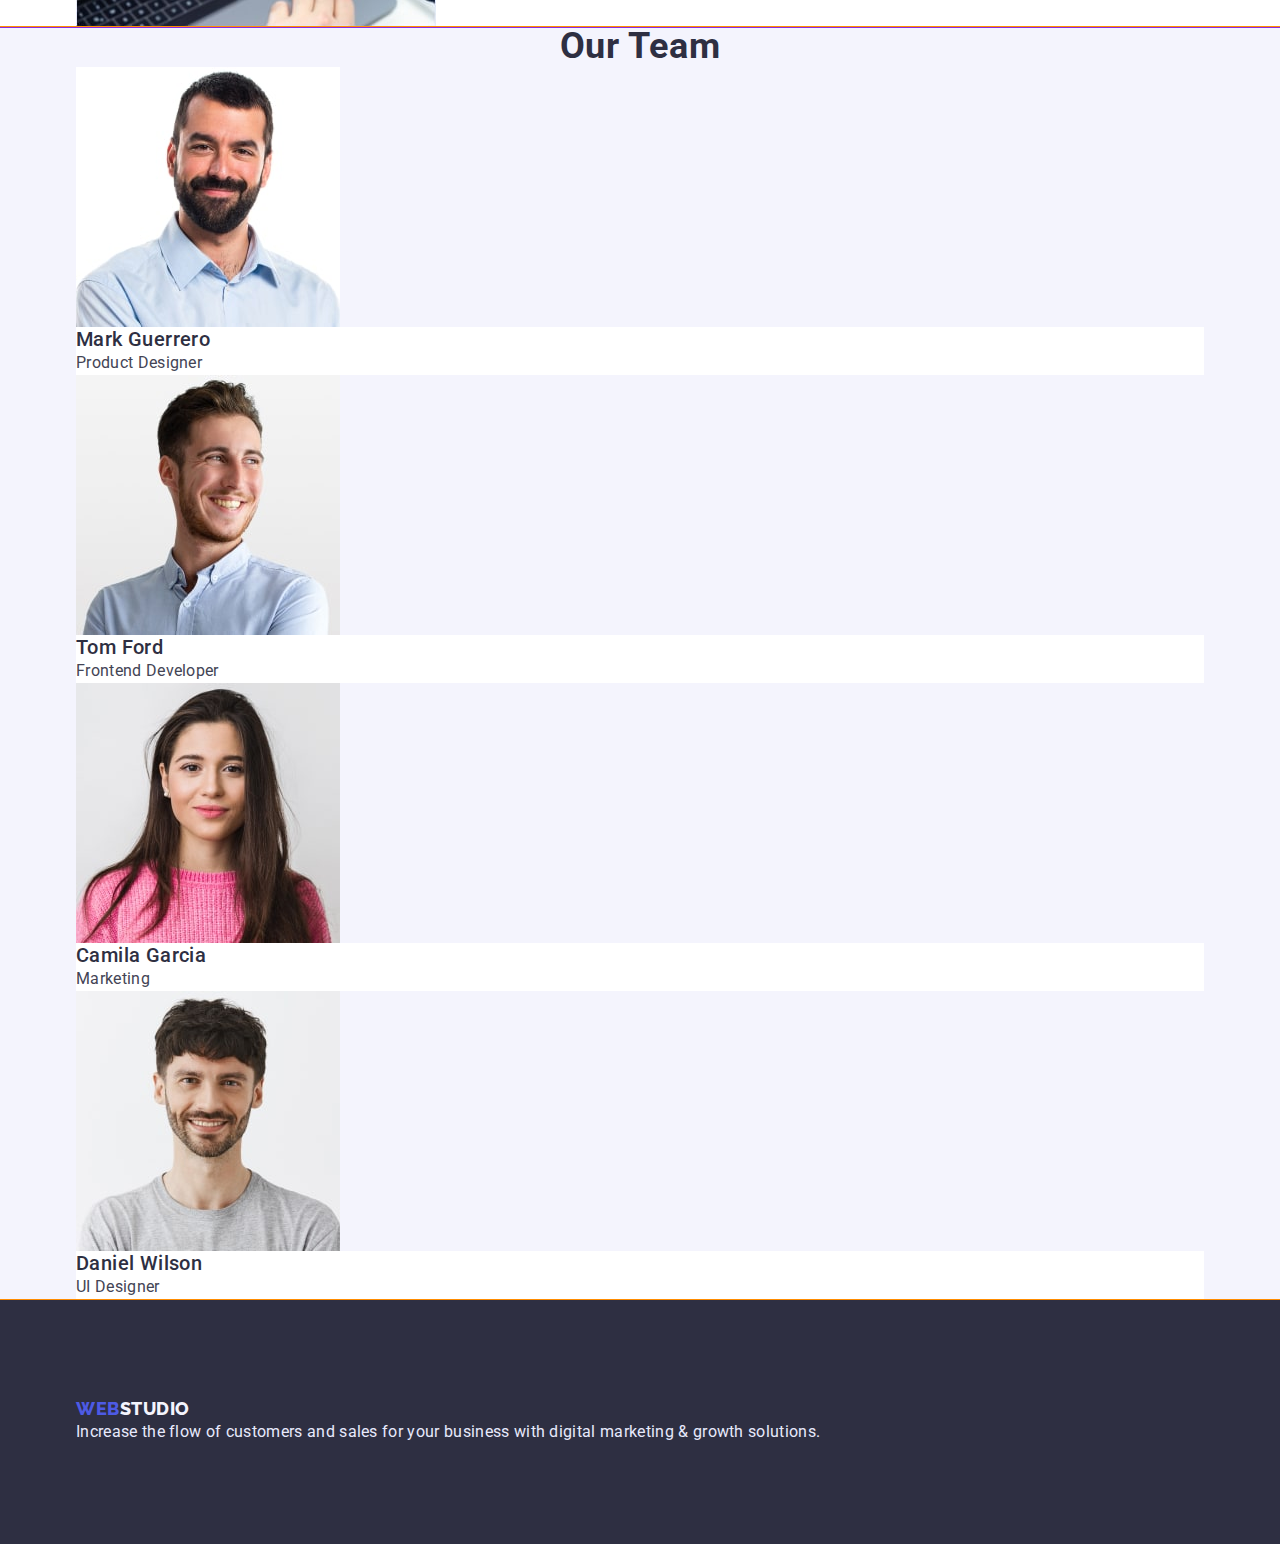
==== commit 50a7c550: "проба" ====
--- a/index.html
+++ b/index.html
@@ -22,10 +22,9 @@
     <header class="header">
       <div class="conteiner">
         <nav class="site-nav">
-          <a class="link item" href="./index.html"
-            ><span class="logo">Web</span><span class="logo-st">Studio</span></a
-          >
-          <ul class="site-nav list">
+          <a class="link" href="./index.html"
+            ><span class="logo">Web</span><span class="logo-st">Studio</span></a>
+          <ul class="site-nav item list">
             <li class="item">
               <a class="site-nav link" href="./index.html" target="_blank"
                 >Studio</a
--- a/CSS/style.css
+++ b/CSS/style.css
@@ -54,7 +54,7 @@
 }
 .link {
   text-decoration: none;
-  display: inline-block;
+  display: block;
 }
 .conteiner {
   width: 1158px;
@@ -90,14 +90,14 @@
 .site-nav:focus {
   color: var(--accent);
 }
-.site-nav {
-  display: flex;
-  /* outline: 1px solid tomato; */
-}
-
+.site-nav .item {
+display: flex;
+margin-right: 40px;
+outline: 1px solid tomato;
+background-color: turquoise;
+}
 .item {
-  margin-right: 40px;
-  outline: 1px solid teal;
+
 }
 
 .item:last-child {
@@ -254,13 +254,21 @@
   letter-spacing: 0.04em;
   color: var(--primery-btn-color);
   background: #404bbf;
+  /* position: absolute;
+  width: 169px;
+  height: 56px;
+  left: 636px;
+  top: 428px; */
+  box-shadow: 0px 4px 4px rgba(0, 0, 0, 0.15);
+  border-radius: 4px;
   cursor: pointer;
 }
 .button-hero:hover,
 .button-hero:focus {
   color: #404bbf;
   background: var(--primary-white-color);
-}
+  }
+
 /* -------------Button---------------- */
 .button {
   font-family: "Roboto", sans-serif;
@@ -272,6 +280,8 @@
   letter-spacing: 0.04em;
   color: var(--accent);
   background: var(--primery-btn-color);
+  border: 1px solid #E7E9FC;
+  border-radius: 4px;
   cursor: pointer;
 }
 .button:hover,
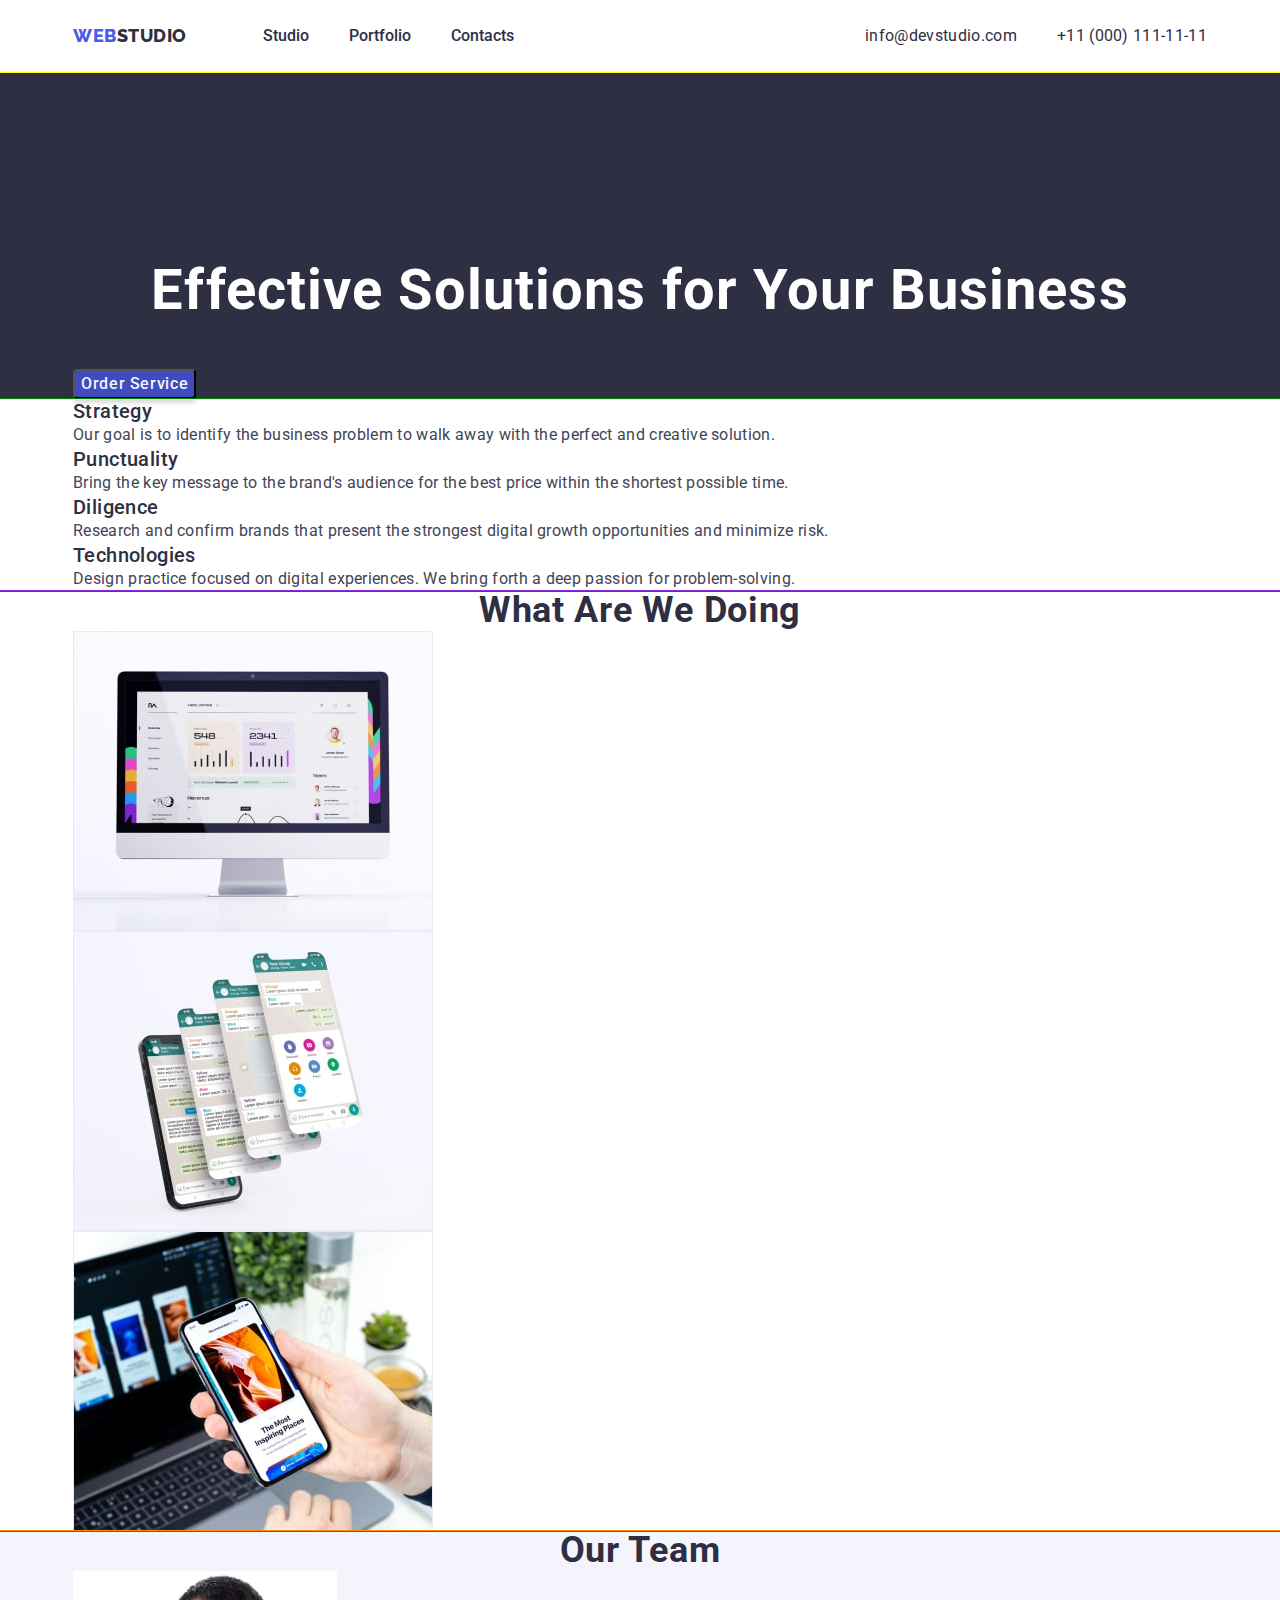
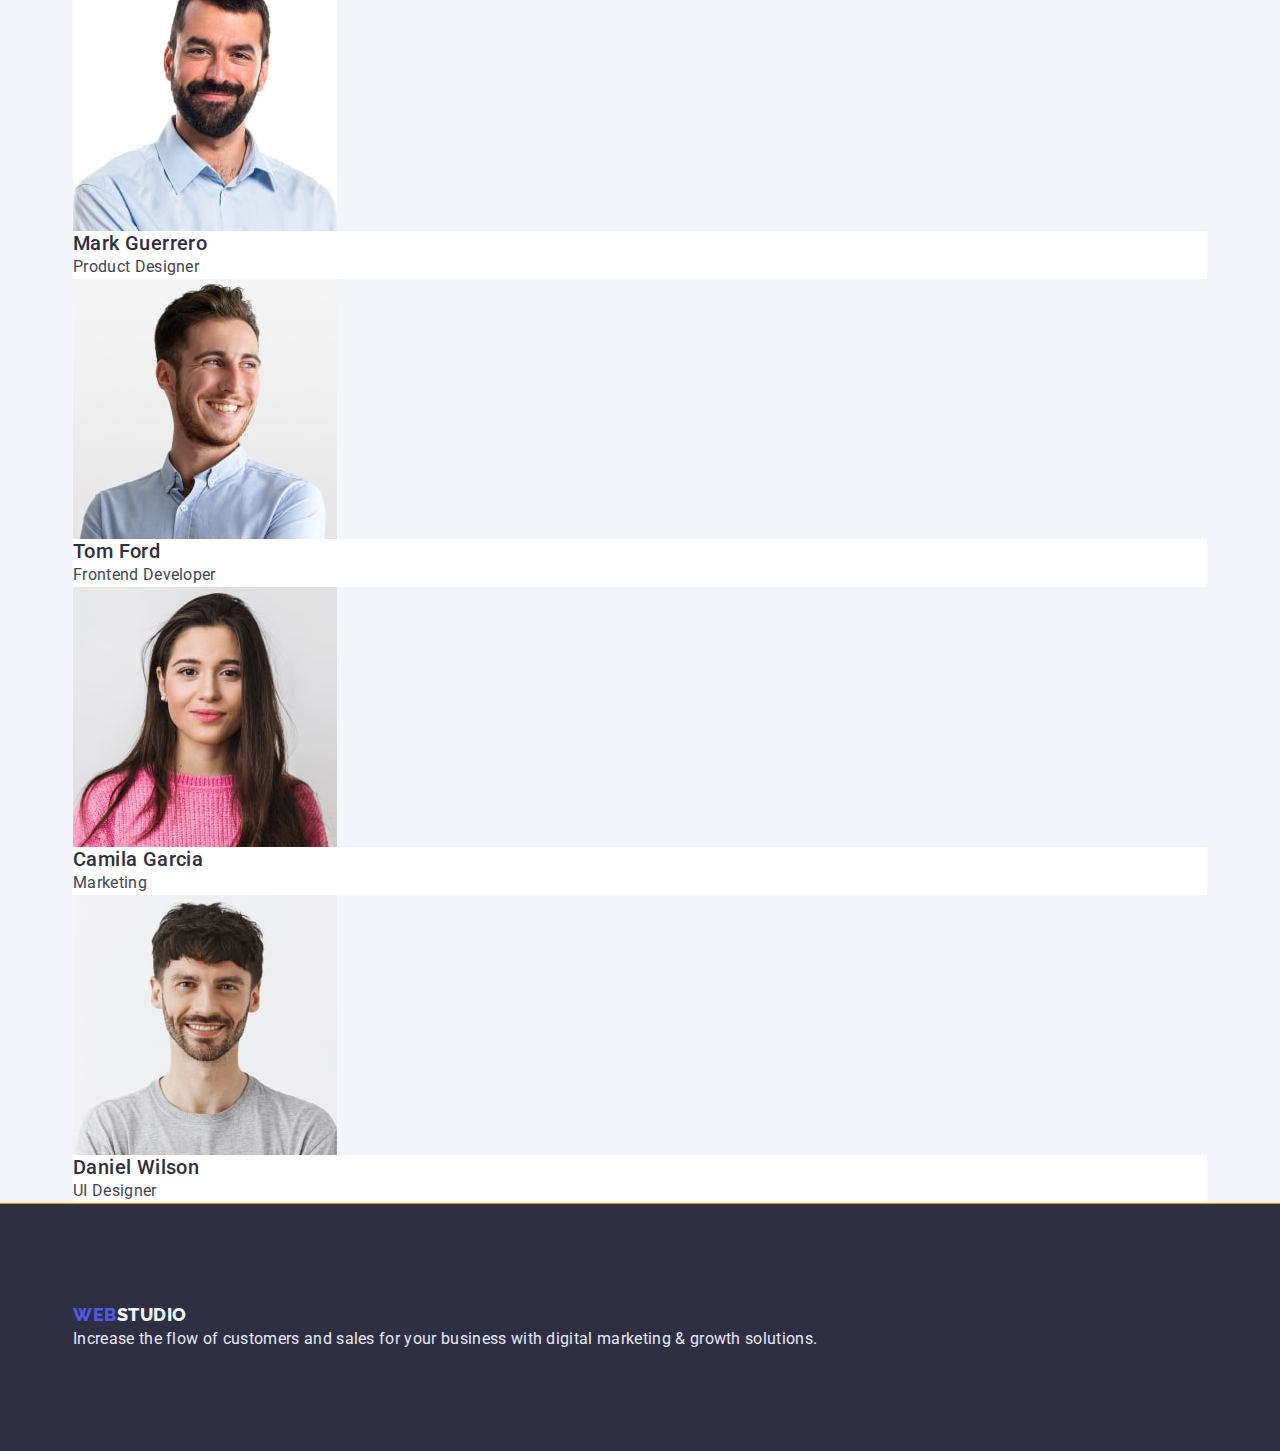
==== commit 7a108f8a: "ready header!!!" ====
--- a/index.html
+++ b/index.html
@@ -20,31 +20,34 @@
   <body>
     <!-- Top line -->
     <header class="header">
-      <div class="conteiner">
+      <div class="conteiner header-conteiner">
         <nav class="site-nav">
-          <a class="link" href="./index.html"
-            ><span class="logo">Web</span><span class="logo-st">Studio</span></a>
-          <ul class="site-nav item list">
-            <li class="item">
-              <a class="site-nav link" href="./index.html" target="_blank"
+          <a class="link logo" href="./index.html"
+            >Web<span class="logo-st">Studio</span></a
+          >
+          <ul class="nav-list list">
+            <li class="nav-item">
+              <a class="nav-link link" href="./index.html" target="_blank"
                 >Studio</a
               >
             </li>
-            <li class="item">
-              <a class="site-nav link" href="./portfolio.html">Portfolio</a>
-            </li class="item">
-            <li class="item"><a class="site-nav link" href="">Contacts</a></li>
+            <li class="nav-item">
+              <a class="nav-link link" href="./portfolio.html">Portfolio</a>
+            </li>
+            <li class="nav-item">
+              <a class="nav-link link" href="">Contacts</a>
+            </li>
           </ul>
         </nav>
         <address class="address">
           <ul class="auto-nav list">
             <li>
-              <a class="info" href="mailto:info@devstudio.com"
+              <a class="contact-link" href="mailto:info@devstudio.com"
                 >info@devstudio.com</a
               >
             </li>
             <li>
-              <a class="info-tel" href="tel:+110001111111"
+              <a class="contact-link" href="tel:+110001111111"
                 >+11 (000) 111-11-11</a
               >
             </li>
--- a/CSS/style.css
+++ b/CSS/style.css
@@ -17,14 +17,7 @@
   --primary-white-color: #ffffff;
   --primery-btn-color: #f4f4fd;
 }
-html {
-  box-sizing: border-box;
-}
-*,
-*::before,
-*::after {
-  box-sizing: inherit;
-}
+
 p,
 h1,
 h2,
@@ -48,6 +41,8 @@
 }
 img {
   display: block;
+  max-width: 100%;
+  height: auto;
 }
 .list {
   list-style: none;
@@ -60,25 +55,38 @@
   width: 1158px;
   /* padding-left: 15px;
   padding-right: 15px; */
-  padding: 0 15px;
+  padding: 0 12px;
   /* outline: 2px solid red; */
   margin: 0 auto;
+  /* display: flex;
+  justify-content: center;
+  text-align: center; */
 }
 /* ---------------Header--------------- */
-/* .header {
-  padding-top: 24px;
-  padding-bottom: 24px; */
-}
-/* .site-nav {
-  display: flex;
-} */
+.header {
+  border-bottom: 1px solid #e7e9fc;
+}
+.header-conteiner {
+  display: flex;
+  align-items: center;
+}
+.site-nav {
+  display: flex;
+  align-items: center;
+}
 .address {
-  outline: 2px solid transparent;
-  display: flex;
+  margin-left: auto;
 }
 
 /* -----------------Site Nav----------- */
-.site-nav .link {
+.nav-list {
+  display: flex;
+  align-items: center;
+  margin-left: 76px;
+  gap: 40px;
+}
+.nav-link {
+  display: block;
   font-weight: 500;
   font-size: 16px;
   line-height: 1.5;
@@ -86,18 +94,13 @@
   padding-top: 24px;
   padding-bottom: 24px;
 }
-.site-nav:hover,
-.site-nav:focus {
+.nav-link:hover,
+.nav-link:focus {
   color: var(--accent);
 }
-.site-nav .item {
-display: flex;
-margin-right: 40px;
-outline: 1px solid tomato;
-background-color: turquoise;
+.nav-item {
 }
 .item {
-
 }
 
 .item:last-child {
@@ -105,51 +108,39 @@
 }
 
 .auto-nav {
-  font-size: 16px;
-  line-height: 1.5;
-  color: var(--primary-text-color);
-}
-.auto-nav {
-  display: flex;
+  display: flex;
+  gap: 40px;
 }
 /* -----------------header---------------- */
 .logo {
   font-family: "Raleway", sans-serif;
   font-weight: 800;
   font-size: 18px;
-  line-height: 1.33px;
+  line-height: 1.33;
   color: var(--accent);
   letter-spacing: 0.03em;
   text-transform: uppercase;
+  padding: 24px 0;
 }
 
 .logo-st {
-  font-family: "Raleway", sans-serif;
-  font-weight: 800;
-  font-size: 18px;
-  line-height: 1.33;
-  color: var(--primary-text-color);
-  letter-spacing: 0.03em;
-  text-transform: uppercase;
-}
-.info {
+  color: var(--primary-text-color);
+}
+
+.contact-link {
+  display: block;
+  font-size: 16px;
+  line-height: 1.5;
   text-decoration: none;
   color: var(--primary-text-color);
   letter-spacing: 0.02em;
-}
-.info:hover,
-.info:focus {
+  padding: 24px 0;
+}
+.contact-link:hover,
+.contact-link:focus {
   color: var(--accent);
 }
-.info-tel {
-  text-decoration: none;
-  color: var(--title-text-color);
-  letter-spacing: 0.02em;
-}
-.info-tel:hover,
-.info-tel:focus {
-  color: var(--accent);
-}
+
 /* ------------HERO---------------------- */
 .hero {
   background: #2e2f42;
@@ -267,7 +258,7 @@
 .button-hero:focus {
   color: #404bbf;
   background: var(--primary-white-color);
-  }
+}
 
 /* -------------Button---------------- */
 .button {
@@ -280,7 +271,7 @@
   letter-spacing: 0.04em;
   color: var(--accent);
   background: var(--primery-btn-color);
-  border: 1px solid #E7E9FC;
+  border: 1px solid #e7e9fc;
   border-radius: 4px;
   cursor: pointer;
 }
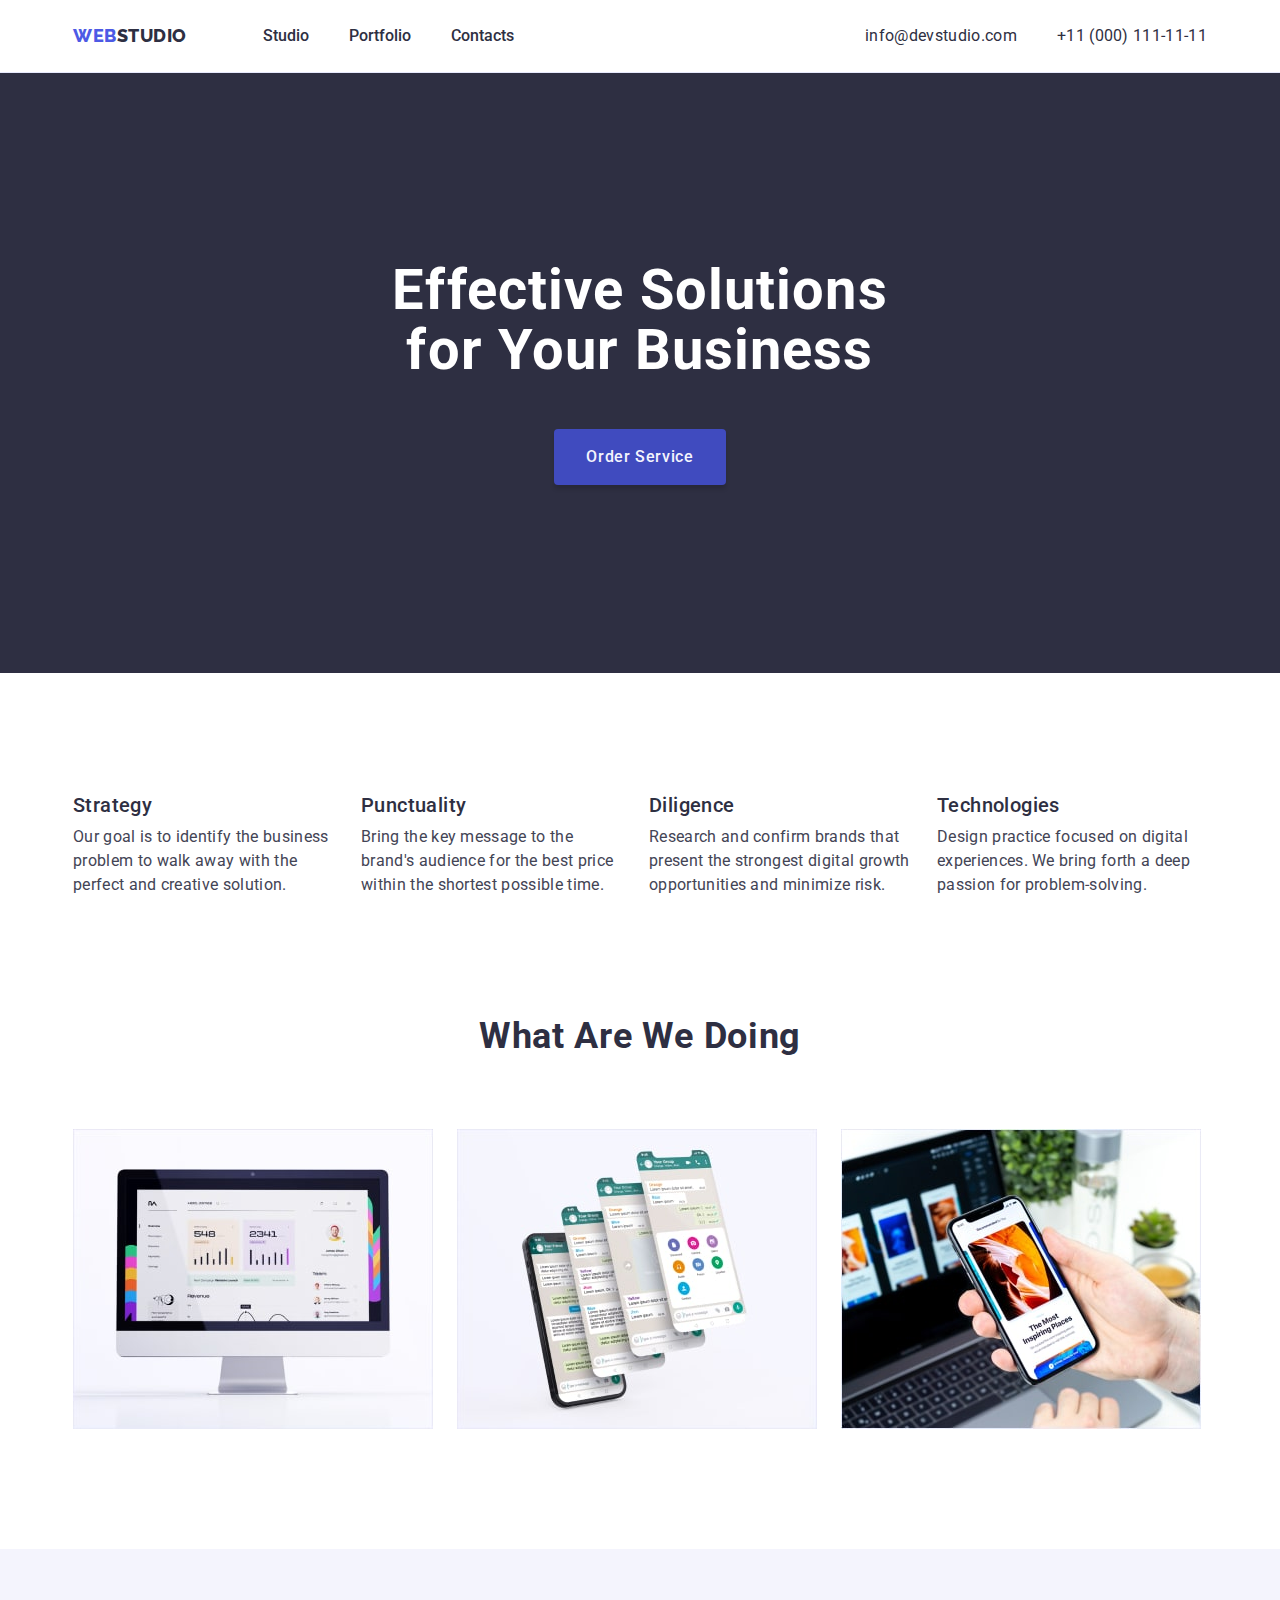
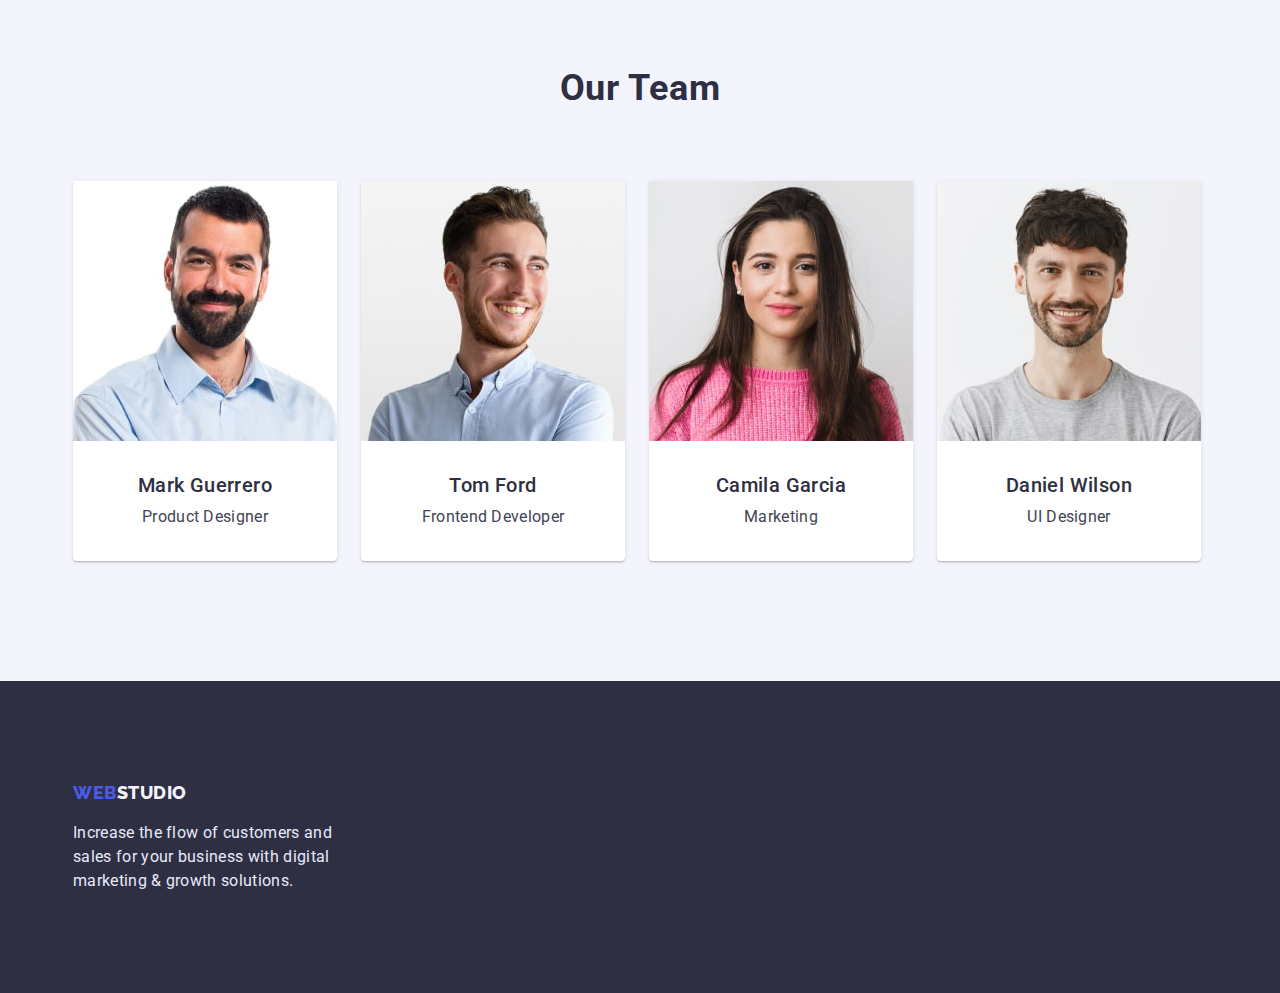
==== commit 2a078a7c: "ready HW3" ====
--- a/index.html
+++ b/index.html
@@ -32,7 +32,9 @@
               >
             </li>
             <li class="nav-item">
-              <a class="nav-link link" href="./portfolio.html">Portfolio</a>
+              <a class="nav-link link" href="./portfolio.html" target="_blank"
+                >Portfolio</a
+              >
             </li>
             <li class="nav-item">
               <a class="nav-link link" href="">Contacts</a>
@@ -64,32 +66,32 @@
         </div>
       </section>
       <!-- Section-1-->
-      <section class="section-benefit">
+      <section class="section">
         <div class="conteiner">
           <h2 class="visually-hidden">Benefit</h2>
           <ul class="list-benefit list">
-            <li>
+            <li class="item-benefit">
               <h3 class="list-benefit-item">Strategy</h3>
               <p class="list-benefit-text">
                 Our goal is to identify the business problem to walk away with
                 the perfect and creative solution.
               </p>
             </li>
-            <li>
+            <li class="item-benefit">
               <h3 class="list-benefit-item">Punctuality</h3>
               <p class="list-benefit-text">
                 Bring the key message to the brand's audience for the best price
                 within the shortest possible time.
               </p>
             </li>
-            <li>
+            <li class="item-benefit">
               <h3 class="list-benefit-item">Diligence</h3>
               <p class="list-benefit-text">
                 Research and confirm brands that present the strongest digital
                 growth opportunities and minimize risk.
               </p>
             </li>
-            <li>
+            <li class="item-benefit">
               <h3 class="list-benefit-item">Technologies</h3>
               <p class="list-benefit-text">
                 Design practice focused on digital experiences. We bring forth a
@@ -100,11 +102,11 @@
         </div>
       </section>
       <!-- section-2 -->
-      <section class="section">
+      <section class="section section-img">
         <div class="conteiner">
           <h2 class="section-title">What are we doing</h2>
           <ul class="list-simple list">
-            <li>
+            <li class="item-simpl">
               <img
                 src="./images/monitor.jpg"
                 alt="monitor"
@@ -112,7 +114,7 @@
                 height="300"
               />
             </li>
-            <li>
+            <li class="item-simpl">
               <img
                 src="./images/smartphone.jpg"
                 alt="smartphone"
@@ -120,7 +122,7 @@
                 height="300"
               />
             </li>
-            <li>
+            <li class="item-simpl">
               <img
                 src="./images/mscolor.jpg"
                 alt="mscolor"
@@ -132,49 +134,57 @@
         </div>
       </section>
       <!-- Section-3 -->
-      <section class="section-team">
+      <section class="section section-team">
         <div class="conteiner">
           <h2 class="section-title">Our Team</h2>
           <ul class="list-team list">
-            <li>
+            <li class="item-team">
               <img
                 src="./images/imgmarkguerrero.jpg"
                 alt="Mark-Guerrero"
                 width="264"
                 height="260"
               />
-              <h3 class="list-team-name">Mark Guerrero</h3>
-              <p class="list-team-prof">Product Designer</p>
-            </li>
-            <li>
+              <div class="team-content">
+                <h3 class="list-team-name">Mark Guerrero</h3>
+                <p class="list-team-prof">Product Designer</p>
+              </div>
+            </li>
+            <li class="item-team">
               <img
                 src="./images/imgtomford.jpg"
                 alt="Tom-Ford"
                 width="264"
                 height="260"
               />
-              <h3 class="list-team-name">Tom Ford</h3>
-              <p class="list-team-prof">Frontend Developer</p>
-            </li>
-            <li>
+              <div class="team-content">
+                <h3 class="list-team-name">Tom Ford</h3>
+                <p class="list-team-prof">Frontend Developer</p>
+              </div>
+            </li>
+            <li class="item-team">
               <img
                 src="./images/imgcamilagarcia.jpg"
                 alt="Camila-Garcia"
                 width="264"
                 height="260"
               />
-              <h3 class="list-team-name">Camila Garcia</h3>
-              <p class="list-team-prof">Marketing</p>
-            </li>
-            <li>
+              <div class="team-content">
+                <h3 class="list-team-name">Camila Garcia</h3>
+                <p class="list-team-prof">Marketing</p>
+              </div>
+            </li>
+            <li class="item-team">
               <img
                 src="./images/imgdanielwilson.jpg"
                 alt="Daniel-Wilson"
                 width="264"
                 height="260"
               />
-              <h3 class="list-team-name">Daniel Wilson</h3>
-              <p class="list-team-prof">UI Designer</p>
+              <div class="team-content">
+                <h3 class="list-team-name">Daniel Wilson</h3>
+                <p class="list-team-prof">UI Designer</p>
+              </div>
             </li>
           </ul>
         </div>
@@ -183,9 +193,8 @@
     <!-- Footer  -->
     <footer class="appeal">
       <div class="conteiner">
-        <a class="link" href="./index.html"
-          ><span class="logo">Web</span
-          ><span class="logo-second">Studio</span></a
+        <a class="link logo-footer" href="./index.html"
+          >Web<span class="logo-second">Studio</span></a
         >
         <p class="appeal-text">
           Increase the flow of customers and sales for your business with
--- a/CSS/style.css
+++ b/CSS/style.css
@@ -51,16 +51,29 @@
   text-decoration: none;
   display: block;
 }
+/* -----------------common -------------- */
 .conteiner {
   width: 1158px;
   /* padding-left: 15px;
   padding-right: 15px; */
   padding: 0 12px;
-  /* outline: 2px solid red; */
   margin: 0 auto;
   /* display: flex;
   justify-content: center;
   text-align: center; */
+}
+.section {
+  padding: 120px 0;
+}
+.section-title {
+  font-weight: 700;
+  font-size: 36px;
+  line-height: 1.11;
+  color: var(--primary-text-color);
+  text-align: center;
+  letter-spacing: 0.02em;
+  text-transform: capitalize;
+  margin-bottom: 72px;
 }
 /* ---------------Header--------------- */
 .header {
@@ -144,7 +157,9 @@
 /* ------------HERO---------------------- */
 .hero {
   background: #2e2f42;
-  outline: 1px solid yellow;
+  padding-top: 188px;
+  padding-bottom: 188px;
+  text-align: center;
 }
 .hero-title {
   font-size: 56px;
@@ -152,36 +167,49 @@
   color: var(--primary-white-color);
   text-align: center;
   letter-spacing: 0.02em;
-  padding-top: 188px;
+  width: 496px;
+  margin: 0 auto;
   margin-bottom: 48px;
 }
+/*------------Button Hero ---------------*/
+.button-hero {
+  font-family: inherit;
+  font-weight: 500;
+  font-size: 16px;
+  line-height: 1.5;
+  letter-spacing: 0.04em;
+  color: var(--primery-btn-color);
+  background: #404bbf;
+  box-shadow: 0px 4px 4px rgba(0, 0, 0, 0.15);
+  border-radius: 4px;
+  cursor: pointer;
+  padding: 16px 32px;
+  border: none;
+}
+.button-hero:hover,
+.button-hero:focus {
+  color: #404bbf;
+  background: var(--primary-white-color);
+}
+
 /* -------------Section---------------- */
-.section {
-  color: var(--primary-text-color);
-  background: var(--primary-white-color);
-  outline: 1px solid blueviolet;
-}
-.section-title {
-  font-weight: 700;
-  font-size: 36px;
-  line-height: 1.11;
-  color: var(--primary-text-color);
-  text-align: center;
-  letter-spacing: 0.02em;
-  text-transform: capitalize;
-}
-.section-benefit {
-  outline: 1px solid green;
-}
+
 .list-benefit {
-  color: var(--primary-text-color);
-}
+  display: flex;
+  color: var(--primary-text-color);
+  gap: 24px;
+}
+.item-benefit {
+  width: 264px;
+}
+
 .list-benefit-item {
   font-weight: 500;
   font-size: 20px;
   line-height: 1.2;
   color: var(--primary-text-color);
   letter-spacing: 0.02em;
+  margin-bottom: 8px;
 }
 .list-benefit-text {
   font-size: 16px;
@@ -189,28 +217,50 @@
   color: var(--title-text-color);
   letter-spacing: 0.02em;
 }
+/* ----------------------section-img -----------*/
+.section-img {
+  padding-top: 0;
+}
+.list-simple {
+  display: flex;
+  gap: 24px;
+}
+.item-simpl {
+  width: 360px;
+}
+/* /* ----------------------section-team -----------*/
+
 .section-team {
   background: var(--primery-btn-color);
-  outline: 1px solid darkorange;
 }
 .list-team {
+  display: flex;
+  gap: 24px;
+}
+.item-team {
+  width: 264px;
+  background: var(--primary-white-color);
+  box-shadow: 0px 1px 6px rgba(46, 47, 66, 0.08),
+    0px 1px 1px rgba(46, 47, 66, 0.16), 0px 2px 1px rgba(46, 47, 66, 0.08);
+  border-radius: 0px 0px 4px 4px;
+}
+.team-content {
+  padding: 32px 16px;
+  text-align: center;
 }
 .list-team-name {
   font-weight: 500;
   font-size: 20px;
   line-height: 1.2;
   color: var(--primary-text-color);
-
-  letter-spacing: 0.02em;
-  background: var(--primary-white-color);
+  letter-spacing: 0.02em;
+  margin-bottom: 8px;
 }
 .list-team-prof {
   font-size: 16px;
   line-height: 1.5;
   color: var(--title-text-color);
-
-  letter-spacing: 0.02em;
-  background: var(--primary-white-color);
+  letter-spacing: 0.02em;
 }
 
 /*----------------- Footer------------ */
@@ -219,46 +269,27 @@
   padding-top: 100px;
   padding-bottom: 100px;
 }
-.logo-second {
+
+.logo-footer {
   font-family: "Raleway", sans-serif;
   font-weight: 800;
   font-size: 18px;
-  line-height: 1.16;
-  color: var(--primery-btn-color);
+  line-height: 1.33;
+  color: var(--accent);
   letter-spacing: 0.03em;
   text-transform: uppercase;
+  margin-bottom: 16px;
+}
+.logo-second {
+  color: var(--primery-btn-color);
 }
 .appeal-text {
   font-size: 16px;
   line-height: 1.5;
   color: #e7e9fc;
   letter-spacing: 0.02em;
-}
-/*------------Button Hero ---------------*/
-.button-hero {
-  font-family: "Roboto", sans-serif;
-  font-weight: 500;
-  font-size: 16px;
-  line-height: 1.5;
-  display: flex;
-  align-items: center;
-  letter-spacing: 0.04em;
-  color: var(--primery-btn-color);
-  background: #404bbf;
-  /* position: absolute;
-  width: 169px;
-  height: 56px;
-  left: 636px;
-  top: 428px; */
-  box-shadow: 0px 4px 4px rgba(0, 0, 0, 0.15);
-  border-radius: 4px;
-  cursor: pointer;
-}
-.button-hero:hover,
-.button-hero:focus {
-  color: #404bbf;
-  background: var(--primary-white-color);
-}
+  width: 264px;
+  }
 
 /* -------------Button---------------- */
 .button {
@@ -274,6 +305,7 @@
   border: 1px solid #e7e9fc;
   border-radius: 4px;
   cursor: pointer;
+  padding: 12px 24px;
 }
 .button:hover,
 .button:focus {
@@ -281,17 +313,42 @@
   background: var(--accent);
 }
 /* ----------------portfolio file------------------*/
+.section-portfolio {
+  padding-top: 96px;
+}
+.list-filter {
+  display: flex;
+  gap: 24px;
+  margin-bottom: 72px;
+  justify-content: center;
+}
+.cards-list {
+  display: flex;
+  flex-wrap: wrap;
+  row-gap: 48px;
+  column-gap: 24px;
+}
+.cards-item {
+  width: 360px;
+}
+.cards-content {
+  padding: 32px 16px;
+  border: 1px solid #e7e9fc;
+  border-top: none;
+}
+
 .example-item {
   font-weight: 500;
   font-size: 20px;
   line-height: 1.2;
   letter-spacing: 0.02em;
   color: var(--primary-text-color);
+  margin-bottom: 8px;
 }
 .example-title {
   font-size: 16px;
   line-height: 1.5;
-  letter-spacing: 0.02em;
+  letter-spacing: 0.02em;appeal-text
   color: var(--title-text-color);
 }
 
